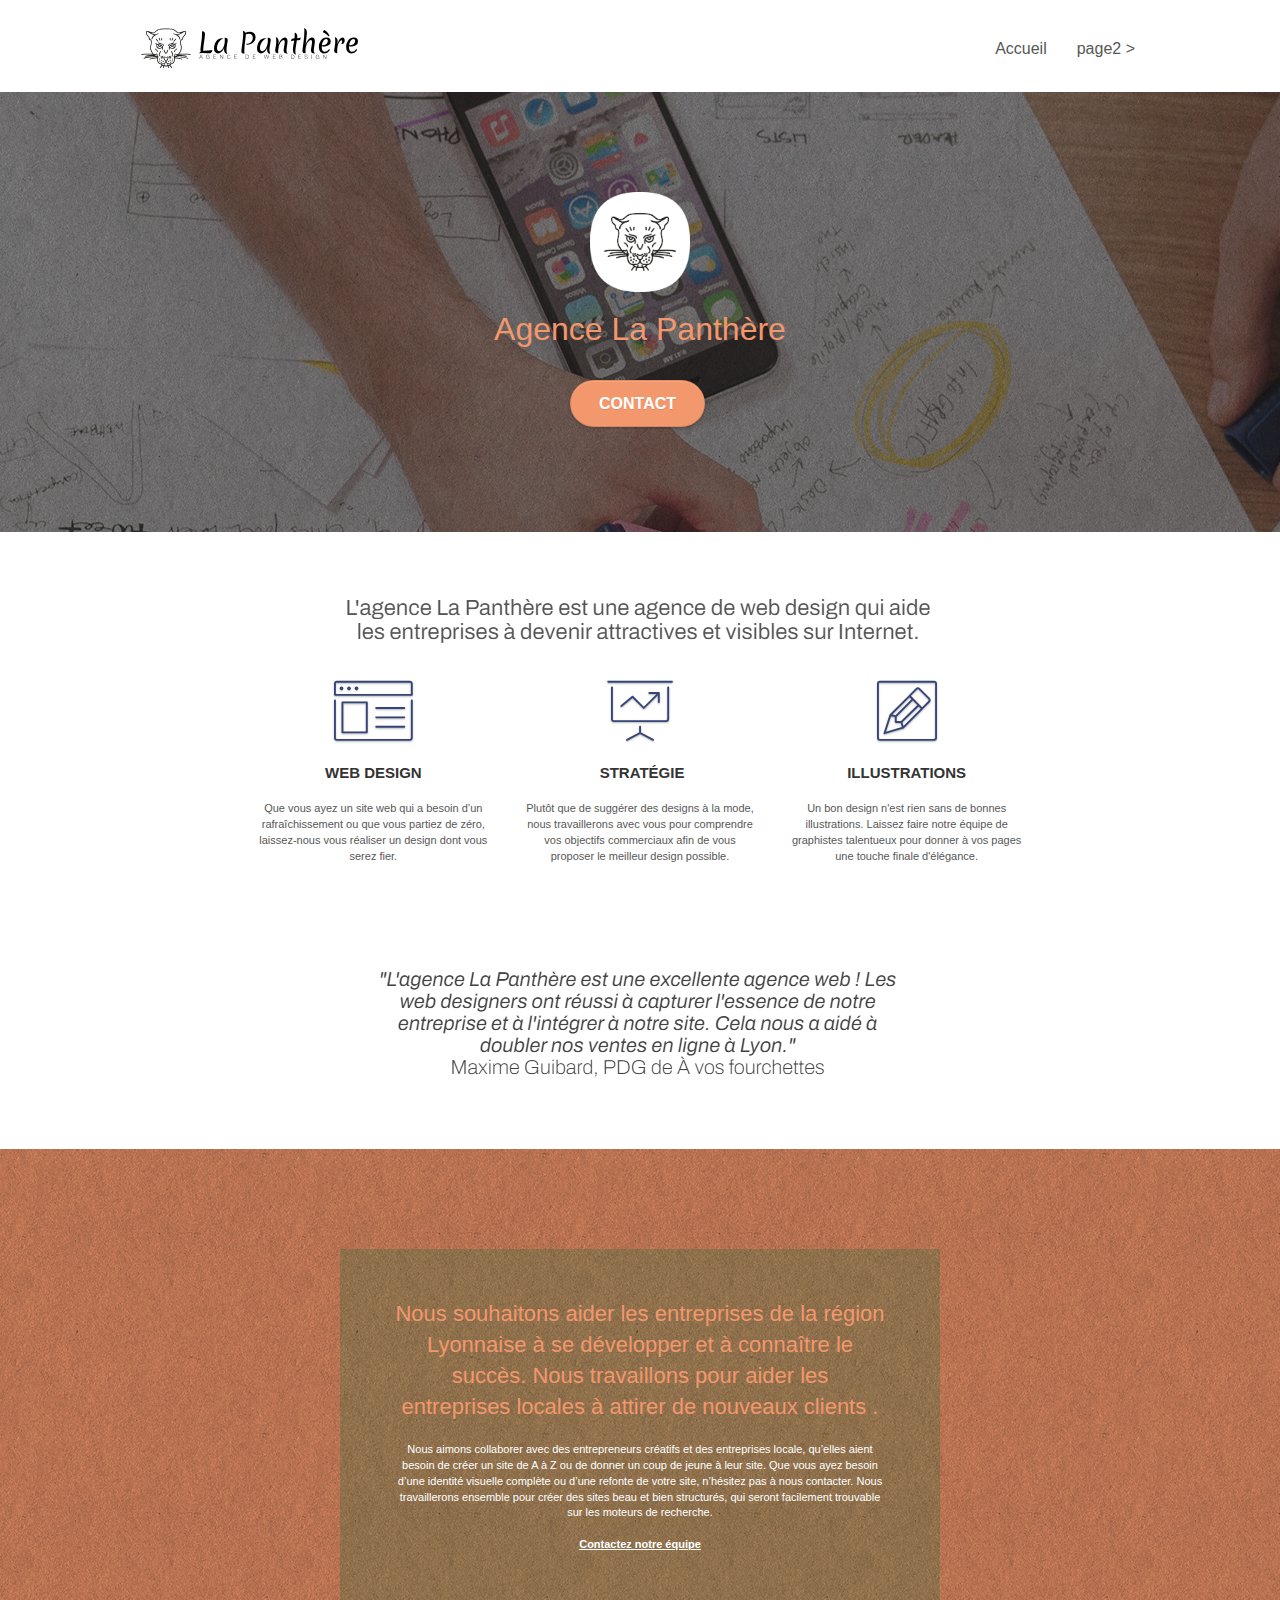
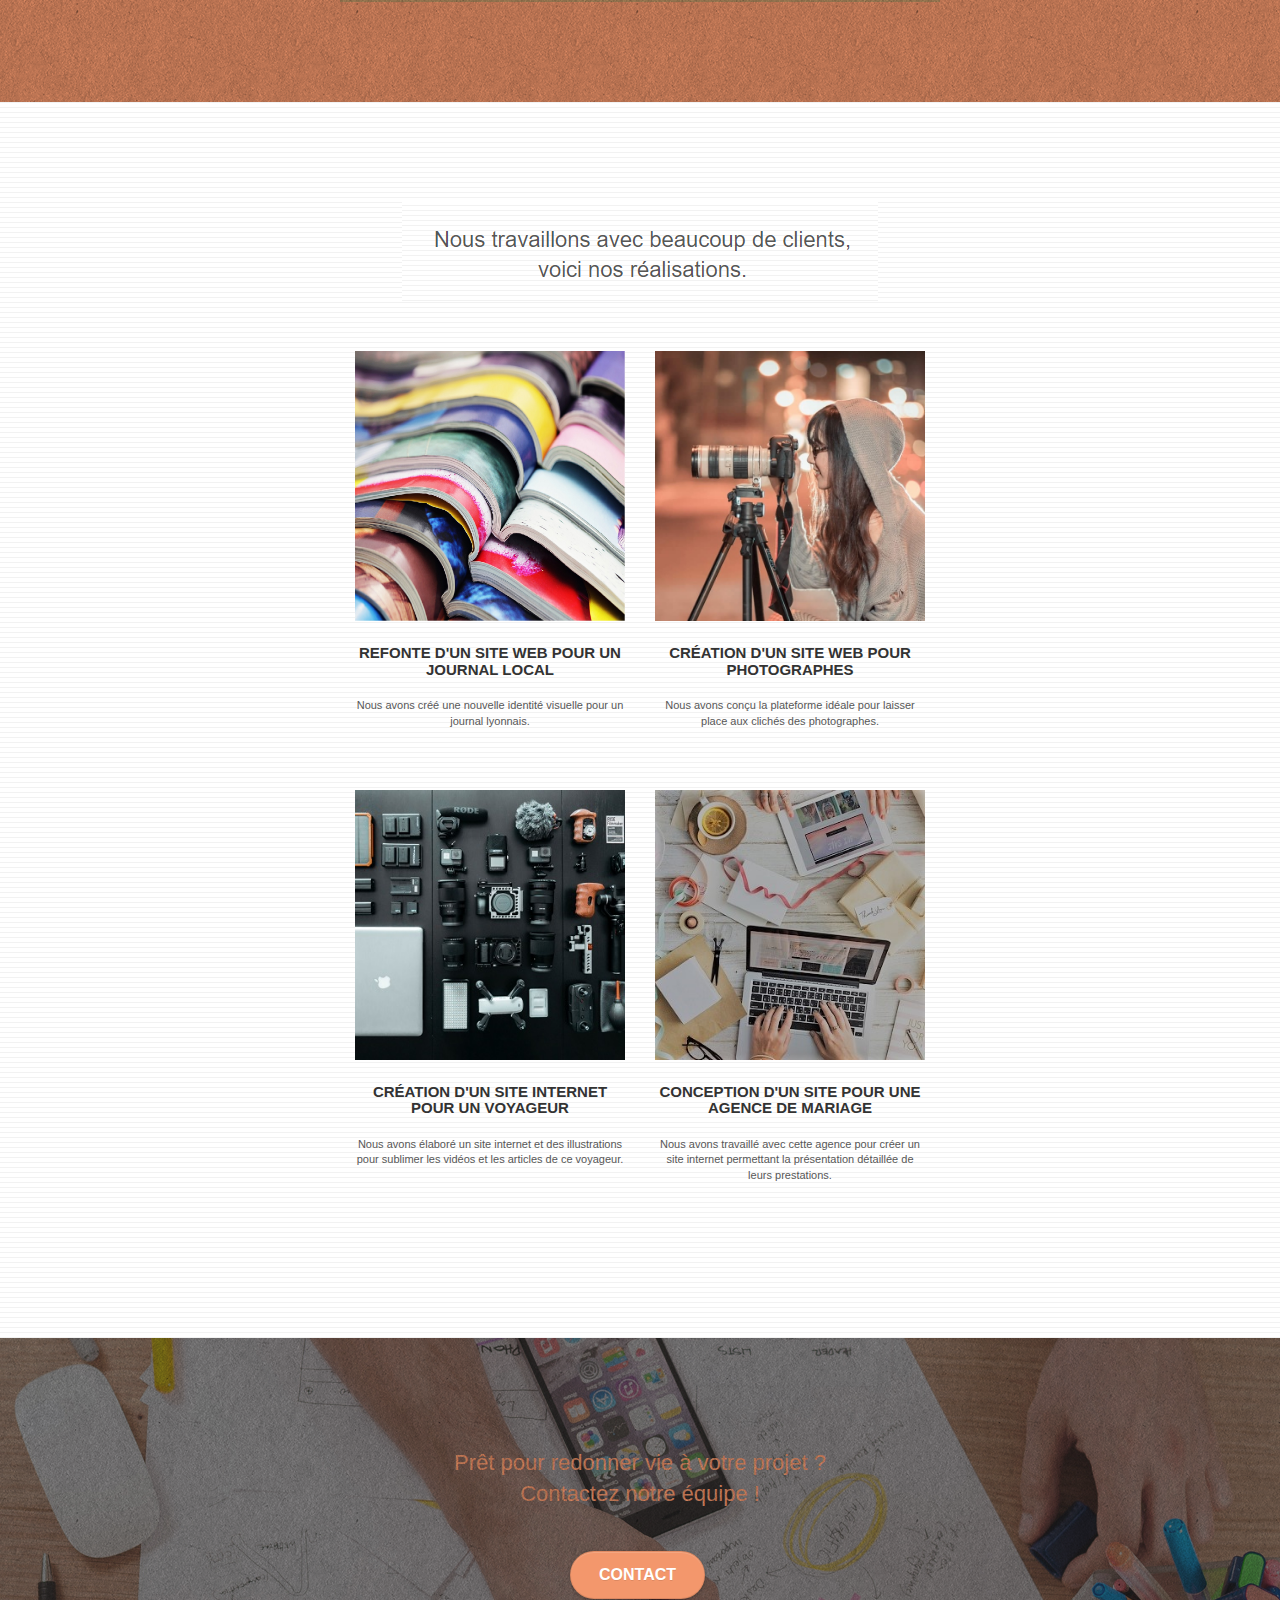
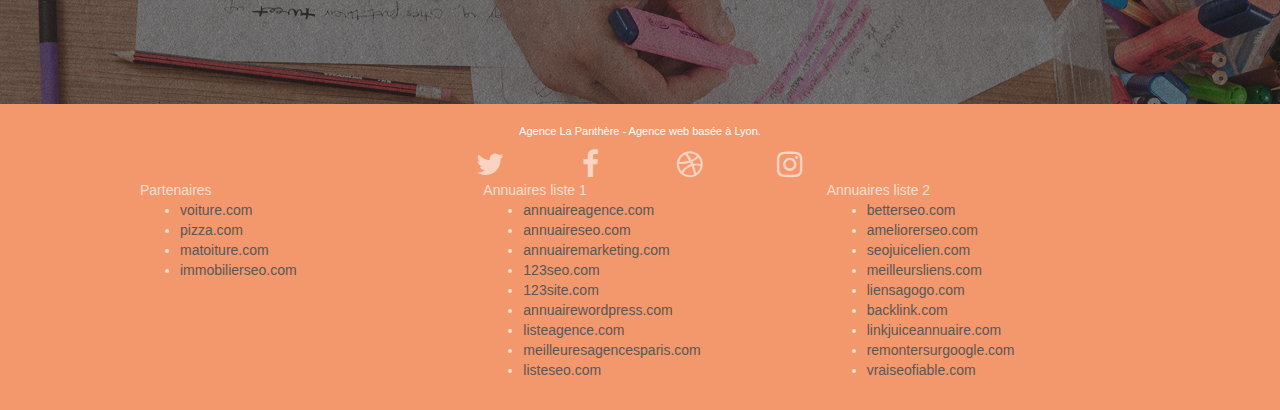
==== index.html @ 0bff40fa "Delete "keywords"" ====
<!DOCTYPE html>
<html lang="Default">
      <head>
            <meta charset="utf-8" />
            <meta name="description" content="" />
            <meta name="viewport" content="width=device-width, initial-scale=1.0, viewport-fit=cover" />
            <link rel="shortcut icon" type="image/png" href="favicon.jpg" />

            <link rel="stylesheet" type="text/css" href="./css/bootstrap.css" />
            <link rel="stylesheet" type="text/css" href="style.css" />
            <link rel="stylesheet" type="text/css" href="./css/font-awesome.css" />
            <link rel="stylesheet" type="text/css" href="./css/et-line.css" />

            <script src="./js/jquery-2.1.0.js"></script>
            <script src="./js/bootstrap.js"></script>
            <script src="./js/blocs.js"></script>
            <script src="./js/jquery.touchSwipe.js" defer></script>
            <script src="./js/gmaps.js"></script>

            <title>.</title>

            <!-- Analytics -->

            <!-- Analytics END -->
      </head>
      <body>
            <!-- Principal conteneur -->
            <div class="page-container">
                  <!-- bloc-0 -->
                  <div class="bloc bgc-white l-bloc" id="bloc-0">
                        <div class="container bloc-sm">
                              <nav class="navbar row">
                                    <div class="navbar-header">
                                          <a class="navbar-brand" href="index.html"
                                                ><img
                                                      src="img/agence-la-panthere-monochrome.svg"
                                                      alt="paris web design logo agence web meilleure agence"
                                                      height="40"
                                          /></a>
                                          <button
                                                id="nav-toggle"
                                                type="button"
                                                class="ui-navbar-toggle navbar-toggle"
                                                data-toggle="collapse"
                                                data-target=".navbar-1"
                                          >
                                                <span class="sr-only">Toggle navigation</span><span class="icon-bar"></span
                                                ><span class="icon-bar"></span><span class="icon-bar"></span>
                                          </button>
                                    </div>
                                    <div class="collapse navbar-collapse navbar-1 special-dropdown-nav">
                                          <ul class="site-navigation nav navbar-nav">
                                                <li>
                                                      <a href="index.html">Accueil</a>
                                                </li>
                                                <li></li>
                                                <li>
                                                      <a href="page2.html">page2 &gt;</a>
                                                </li>
                                          </ul>
                                    </div>
                              </nav>
                        </div>
                  </div>
                  <!-- bloc-0 END -->

                  <!-- bloc-1-presentation -->
                  <div class="bloc bgc-dark-slate-blue bg-banniere d-bloc bg-t-edge bloc-bg-texture texture-paper b-parallax" id="bloc-1-hero">
                        <div class="container bloc-lg">
                              <div class="row tight-width-whitespace">
                                    <div class="col-sm-12">
                                          <img
                                                src="img/logo.png"
                                                class="center-block image-resize-mode"
                                                width="100"
                                                alt="Agence La Panthère, agence web paris, création logo paris"
                                          />
                                          <h1 class="text-center hero-bloc-text tc-white">Agence La Panthère</h1>
                                          <div class="text-center">
                                                <a href="page2.html" class="btn btn-lg btn-clean btn-rd cta-hero btn-atomic-tangerine" id="cta-hero"
                                                      >Contact</a
                                                >
                                          </div>
                                    </div>
                              </div>
                        </div>
                  </div>
                  <!-- bloc-1-presentation END -->

                  <!-- bloc-2-services -->
                  <div class="bloc bgc-white l-bloc" id="bloc-2-services">
                        <div class="container bloc-md">
                              <div class="row">
                                    <div class="col-sm-12 text-center">
                                          <img alt="agence web, agence web paris, web design paris, stratégie web" src="img/title.png" />
                                    </div>
                              </div>
                              <div class="row voffset-lg med-width-whitespace">
                                    <div class="col-sm-4">
                                          <div class="text-center">
                                                <span class="et-icon-browser sm-shadow icon-dark-slate-blue icons icon-lg"></span>
                                          </div>
                                          <h3 class="mg-md text-center">Web design</h3>
                                          <p class="text-center">
                                                Que vous ayez un site web qui a besoin d&rsquo;un rafraîchissement ou que vous partiez de zéro,
                                                laissez-nous vous réaliser un design dont vous serez fier.
                                          </p>
                                    </div>
                                    <div class="col-sm-4">
                                          <div class="text-center">
                                                <span class="et-icon-presentation sm-shadow icon-dark-slate-blue icons icon-lg"></span>
                                          </div>
                                          <h3 class="mg-md text-center">&nbsp;Stratégie</h3>
                                          <p class="text-center">
                                                Plutôt que de suggérer des designs à la mode, nous travaillerons avec vous pour comprendre vos
                                                objectifs commerciaux afin de vous proposer le meilleur design possible.<br />
                                          </p>
                                    </div>
                                    <div class="col-sm-4">
                                          <div class="text-center">
                                                <span class="et-icon-edit sm-shadow icon-dark-slate-blue icons icon-lg"></span>
                                          </div>
                                          <h3 class="mg-md text-center">Illustrations</h3>
                                          <p class="text-center">
                                                Un bon design n'est rien sans de bonnes illustrations. Laissez faire notre équipe de graphistes
                                                talentueux pour donner à vos pages une touche finale d'élégance.
                                          </p>
                                    </div>
                              </div>
                              <div class="row voffset-lg voffset">
                                    <div class="col-xs-12 col-md-8 col-md-offset-2 text-center">
                                          <img alt="agence web, agence web paris, web design paris, stratégie web" src="img/citation.png" />
                                    </div>
                              </div>
                        </div>
                  </div>
                  <!-- bloc-2-services END -->

                  <!-- bloc-3-what-i-do -->
                  <div
                        class="bloc tc-white bgc-atomic-tangerine bg-presentation d-bloc bloc-bg-texture texture-paper b-parallax"
                        id="bloc-3-what-i-do"
                  >
                        <div class="container bloc-lg">
                              <div class="row tight-width-whitespace black-background">
                                    <div class="col-sm-12">
                                          <h2 class="mg-md text-center tc-white">
                                                Nous souhaitons aider les entreprises de la région Lyonnaise à se développer et à connaître le succès.
                                                Nous travaillons pour aider les entreprises locales à attirer de nouveaux clients .<br />
                                          </h2>
                                          <p class="text-center white">
                                                Nous aimons collaborer avec des entrepreneurs créatifs et des entreprises locale, qu’elles aient
                                                besoin de créer un site de A à Z ou de donner un coup de jeune à leur site. Que vous ayez besoin d’une
                                                identité visuelle complète ou d’une refonte de votre site, n’hésitez pas à nous contacter. Nous
                                                travaillerons ensemble pour créer des sites beau et bien structurés, qui seront facilement trouvable
                                                sur les moteurs de recherche. <br /><br /><a class="ltc-white bold-link" href="page2.html"
                                                      >Contactez notre équipe</a
                                                ><br />
                                          </p>
                                    </div>
                              </div>
                        </div>
                  </div>
                  <!-- bloc-3-what-i-do END -->

                  <!-- bloc-4-portfolio -->
                  <div class="bloc bgc-white bg-lines-h2-bg bg-repeat l-bloc" id="bloc-4-portfolio">
                        <div class="container bloc-lg">
                              <div class="row">
                                    <div class="col-sm-12 text-center">
                                          <img alt="agence web, agence web paris, web design paris, stratégie web" src="img/title2.png" />
                                    </div>
                              </div>
                              <div class="row tight-width-whitespace portfolio-row">
                                    <div class="col-sm-6">
                                          <a
                                                href="#"
                                                data-lightbox="img/1.jpg"
                                                data-gallery-id="gallery-1"
                                                data-caption="Refonte d'un site web pour un journal local"
                                                data-frame="snapshot-lb"
                                                ><img
                                                      src="img/1.jpg"
                                                      alt="paris web design logo agence web meilleure agence et refonte site web journal"
                                                      class="img-responsive portfolio-thumb"
                                          /></a>
                                          <h3 class="mg-md text-center">Refonte d'un site web pour un journal local</h3>
                                          <p class="text-center">Nous avons créé une nouvelle identité visuelle pour un journal lyonnais.</p>
                                    </div>
                                    <div class="col-sm-6">
                                          <a
                                                href="#"
                                                data-lightbox="img/2.jpg"
                                                data-gallery-id="gallery-1"
                                                data-caption="Création d'un site web pour photographes"
                                                data-frame="snapshot-lb"
                                                ><img
                                                      src="img/2.jpg"
                                                      class="img-responsive portfolio-thumb"
                                                      alt="paris web design logo agence web meilleure agence, Création d'un site web pour photographes"
                                          /></a>
                                          <h3 class="mg-md text-center">Création d'un site web pour photographes</h3>
                                          <p class="text-center">
                                                Nous avons conçu la plateforme idéale pour laisser place aux clichés des photographes.
                                          </p>
                                    </div>
                              </div>
                              <div class="row tight-width-whitespace portfolio-row">
                                    <div class="col-sm-6">
                                          <a
                                                href="#"
                                                data-lightbox="img/3.bmp"
                                                data-gallery-id="gallery-1"
                                                data-caption="Création d'un site internet pour un voyageur"
                                                data-frame="snapshot-lb"
                                                ><img
                                                      src="img/3.bmp"
                                                      class="img-responsive portfolio-thumb"
                                                      alt="paris web design logo agence web meilleure agence, Création d'un site web pour voyageur"
                                          /></a>
                                          <h3 class="mg-md text-center">Création d'un site internet pour un voyageur</h3>
                                          <p class="text-center">
                                                Nous avons élaboré un site internet et des illustrations pour sublimer les vidéos et les articles de
                                                ce voyageur.
                                          </p>
                                    </div>
                                    <div class="col-sm-6">
                                          <a
                                                href="#"
                                                data-lightbox="img/4.bmp"
                                                data-gallery-id="gallery-1"
                                                data-caption="Conception d'un site pour une agence de mariage"
                                                data-frame="snapshot-lb"
                                                ><img
                                                      src="img/4.bmp"
                                                      class="img-responsive portfolio-thumb"
                                                      alt="paris web design logo agence web meilleure agence, Création d'un site web pour agence de mariage"
                                          /></a>
                                          <h3 class="mg-md text-center">Conception d'un site pour une agence de mariage</h3>
                                          <p class="text-center">
                                                Nous avons travaillé avec cette agence pour créer un site internet permettant la présentation
                                                détaillée de leurs prestations.
                                          </p>
                                    </div>
                              </div>
                        </div>
                  </div>
                  <!-- bloc-4-portfolio END -->

                  <!-- bloc-5-cta -->
                  <div class="bloc bgc-dark-slate-blue bg-banniere d-bloc bloc-bg-texture texture-paper" id="bloc-5-cta">
                        <div class="container bloc-lg">
                              <div class="row">
                                    <h2 class="mg-md text-center tc-white">Prêt pour redonner vie à votre projet ?<br />Contactez notre équipe !</h2>
                                    <div class="col-sm-12 text-center">
                                          <a href="page2.html" class="btn btn-atomic-tangerine btn-clean btn-rd btn-lg cta-hero">Contact</a>
                                    </div>
                              </div>
                        </div>
                  </div>
                  <!-- bloc-5-cta END -->

                  <!-- Footer - bloc-8 -->
                  <div class="bloc bgc-atomic-tangerine d-bloc" id="bloc-8">
                        <div class="container bloc-sm">
                              <div class="row">
                                    <div class="col-sm-12">
                                          <p class="text-center white">Agence La Panthère - Agence web basée à Lyon.<br /></p>
                                          <div class="row row-no-gutters social">
                                                <div class="col-sm-3">
                                                      <div class="text-center">
                                                            <a class="social" href="index.html"><span class="fa fa-twitter icon-md"></span></a>
                                                      </div>
                                                </div>
                                                <div class="col-sm-3">
                                                      <div class="text-center">
                                                            <a class="social" href="index.html"><span class="fa fa-facebook icon-md"></span></a>
                                                      </div>
                                                </div>
                                                <div class="col-sm-3">
                                                      <div class="text-center">
                                                            <a class="social" href="index.html"><span class="fa fa-dribbble icon-md"></span></a>
                                                      </div>
                                                </div>
                                                <div class="col-sm-3">
                                                      <div class="text-center">
                                                            <a class="social" href="index.html"><span class="fa fa-instagram icon-md"></span></a>
                                                      </div>
                                                </div>
                                          </div>
                                          <div class="row">
                                                <div class="col-sm-4">
                                                      Partenaires
                                                      <ul>
                                                            <li><a href="voiture.com">voiture.com</a></li>
                                                            <li><a href="pizza.com">pizza.com</a></li>
                                                            <li><a href="matoiture.com">matoiture.com</a></li>
                                                            <li><a href="immobilierseo.com">immobilierseo.com</a></li>
                                                      </ul>
                                                </div>
                                                <div class="col-sm-4">
                                                      Annuaires liste 1
                                                      <ul>
                                                            <li><a href="annuaireagence.com">annuaireagence.com</a></li>
                                                            <li><a href="annuaireseo.com">annuaireseo.com</a></li>
                                                            <li><a href="annuairemarketing.com">annuairemarketing.com</a></li>
                                                            <li><a href="123seoture.com">123seo.com</a></li>
                                                            <li><a href="123site.com">123site.com</a></li>
                                                            <li><a href="annuairewordpress.com">annuairewordpress.com</a></li>
                                                            <li><a href="listeagence.com">listeagence.com</a></li>
                                                            <li><a href="meilleuresagencesparis.com">meilleuresagencesparis.com</a></li>
                                                            <li><a href="listeseo.com">listeseo.com</a></li>
                                                      </ul>
                                                </div>
                                                <div class="col-sm-4">
                                                      Annuaires liste 2
                                                      <ul>
                                                            <li><a href="betterseo.com">betterseo.com</a></li>
                                                            <li><a href="ameliorerseo.com">ameliorerseo.com</a></li>
                                                            <li><a href="seojuicelien.com">seojuicelien.com</a></li>
                                                            <li><a href="meilleursliens.com">meilleursliens.com</a></li>
                                                            <li><a href="liensagogo.com">liensagogo.com</a></li>
                                                            <li><a href="backlink.com">backlink.com</a></li>
                                                            <li><a href="linkjuiceannuaire.com">linkjuiceannuaire.com</a></li>
                                                            <li><a href="remontersurgoogle.com">remontersurgoogle.com</a></li>
                                                            <li><a href="vraiseofiable.com">vraiseofiable.com</a></li>
                                                      </ul>
                                                </div>
                                          </div>
                                    </div>
                              </div>
                        </div>
                  </div>
                  <!-- Footer - bloc-8 END -->
            </div>
            <!-- Principal conteneur END -->
      </body>
</html>
---- style.css ----
body {
    margin: 0;
    padding: 0;
    background: #FFF;
    overflow-x: hidden;
    -webkit-font-smoothing: antialiased;
    -moz-osx-font-smoothing: grayscale;
}

a,
button {
    transition: all .3s ease-in-out;
    outline: none!important;
}

a:hover {
    text-decoration: none;
    cursor: pointer;
}

#page-loading-blocs-notifaction {
    position: fixed;
    top: 0;
    bottom: 0;
    width: 100%;
    z-index: 100000;
    background: #FFFFFF url("img/pageload-spinner.gif") no-repeat center center;
}

.bloc {
    width: 100%;
    clear: both;
    background: 50% 50% no-repeat;
    padding: 0 50px;
    -webkit-background-size: cover;
    -moz-background-size: cover;
    -o-background-size: cover;
    background-size: cover;
    position: relative;
}

.bloc .container {
    padding-left: 0;
    padding-right: 0;
}

.bloc-lg {
    padding: 100px 50px;
}

.bloc-md {
    padding: 50px;
}

.bloc-sm {
    padding: 20px 50px;
}

.bg-center,
.bg-l-edge,
.bg-r-edge,
.bg-t-edge,
.bg-b-edge,
.bg-tl-edge,
.bg-bl-edge,
.bg-tr-edge,
.bg-br-edge,
.bg-repeat {
    -webkit-background-size: auto!important;
    -moz-background-size: auto!important;
    -o-background-size: auto!important;
    background-size: auto!important;
}

.bg-repeat {
    background: repeat;
}

.bg-t-edge {
    background: top no-repeat;
}

.bloc-bg-texture::before {
    content: "";
    background-size: 2px 2px;
    position: absolute;
    top: 0;
    bottom: 0;
    left: 0;
    right: 0;
}

.texture-paper::before {
    background: url("img/texture-paper.png");
    background-size: 280px 280px;
}

.b-parallax {
    background-attachment: fixed;
}

.d-bloc {
    color: rgba(255, 255, 255, .7);
}

.d-bloc button:hover {
    color: rgba(255, 255, 255, .9);
}

.d-bloc .icon-round,
.d-bloc .icon-square,
.d-bloc .icon-rounded,
.d-bloc .icon-semi-rounded-a,
.d-bloc .icon-semi-rounded-b {
    border-color: rgba(255, 255, 255, .9);
}

.d-bloc .divider-h span {
    border-color: rgba(255, 255, 255, .2);
}

.d-bloc .a-btn,
.d-bloc .navbar a,
.d-bloc .navbar-brand,
.d-bloc a .icon-sm,
.d-bloc a .icon-md,
.d-bloc a .icon-lg,
.d-bloc a .icon-xl,
.d-bloc h1 a,
.d-bloc h2 a,
.d-bloc h3 a,
.d-bloc h4 a,
.d-bloc h5 a,
.d-bloc h6 a,
.d-bloc p a {
    color: rgba(255, 255, 255, .6);
}

.d-bloc .a-btn:hover,
.d-bloc .navbar a:hover,
.d-bloc .navbar-brand:hover,
.d-bloc a:hover .icon-sm,
.d-bloc a:hover .icon-md,
.d-bloc a:hover .icon-lg,
.d-bloc a:hover .icon-xl,
.d-bloc h1 a:hover,
.d-bloc h2 a:hover,
.d-bloc h3 a:hover,
.d-bloc h4 a:hover,
.d-bloc h5 a:hover,
.d-bloc h6 a:hover,
.d-bloc p a:hover {
    color: rgba(255, 255, 255, 1);
}

.d-bloc .navbar-toggle .icon-bar {
    background: rgba(255, 255, 255, 1);
}

.d-bloc .btn-wire,
.d-bloc .btn-wire:hover {
    color: rgba(255, 255, 255, 1);
    border-color: rgba(255, 255, 255, 1);
}

.d-bloc .panel {
    color: rgba(0, 0, 0, .5);
}

.d-bloc .panel button:hover {
    color: rgba(0, 0, 0, .7);
}

.d-bloc .panel icon {
    border-color: rgba(0, 0, 0, .7);
}

.d-bloc .panel .divider-h span {
    border-color: rgba(0, 0, 0, .1);
}

.d-bloc .panel .a-btn {
    color: rgba(0, 0, 0, .6);
}

.d-bloc .panel .a-btn:hover {
    color: rgba(0, 0, 0, 1);
}

.d-bloc .panel .btn-wire,
.d-bloc .panel .btn-wire:hover {
    color: rgba(0, 0, 0, .7);
    border-color: rgba(0, 0, 0, .3);
}

.d-bloc .panel,
.l-bloc {
    color: rgba(0, 0, 0, .5);
}

.d-bloc .panel button:hover,
.l-bloc button:hover {
    color: rgba(0, 0, 0, .7);
}

.l-bloc .icon-round,
.l-bloc .icon-square,
.l-bloc .icon-rounded,
.l-bloc .icon-semi-rounded-a,
.l-bloc .icon-semi-rounded-b {
    border-color: rgba(0, 0, 0, .7);
}

.d-bloc .panel .divider-h span,
.l-bloc .divider-h span {
    border-color: rgba(0, 0, 0, .1);
}

.d-bloc .panel .a-btn,
.l-bloc .a-btn,
.l-bloc .navbar a,
.l-bloc .navbar-brand,
.l-bloc a .icon-sm,
.l-bloc a .icon-md,
.l-bloc a .icon-lg,
.l-bloc a .icon-xl,
.l-bloc h1 a,
.l-bloc h2 a,
.l-bloc h3 a,
.l-bloc h4 a,
.l-bloc h5 a,
.l-bloc h6 a,
.l-bloc p a {
    color: rgba(0, 0, 0, .6);
}

.d-bloc .panel .a-btn:hover,
.l-bloc .a-btn:hover,
.l-bloc .navbar a:hover,
.l-bloc .navbar-brand:hover,
.l-bloc a:hover .icon-sm,
.l-bloc a:hover .icon-md,
.l-bloc a:hover .icon-lg,
.l-bloc a:hover .icon-xl,
.l-bloc h1 a:hover,
.l-bloc h2 a:hover,
.l-bloc h3 a:hover,
.l-bloc h4 a:hover,
.l-bloc h5 a:hover,
.l-bloc h6 a:hover,
.l-bloc p a:hover {
    color: rgba(0, 0, 0, 1);
}

.l-bloc .navbar-toggle .icon-bar {
    color: rgba(0, 0, 0, .6);
}

.d-bloc .panel .btn-wire,
.d-bloc .panel .btn-wire:hover,
.l-bloc .btn-wire,
.l-bloc .btn-wire:hover {
    color: rgba(0, 0, 0, .7);
    border-color: rgba(0, 0, 0, .3);
}

.voffset {
    margin-top: 30px;
}

.voffset-lg {
    margin-top: 80px;
}

.row-no-gutters {
    margin-right: 0;
    margin-left: 0;
}

.row.row-no-gutters > [class^="col-"],
.row.row-no-gutters > [class*=" col-"] {
    padding-right: 0;
    padding-left: 0;
}

#bloc-1-hero h1 {
    font-size: 32px;
}

.navbar {
    margin-bottom: 0;
    z-index: 1;
}

.navbar-brand {
    height: auto;
    padding: 3px 15px;
    font-size: 25px;
    font-weight: normal;
    font-weight: 600;
    line-height: 44px;
}

.navbar-brand img {
    max-height: 200px;
    margin: 0 5px 0 0;
    display: inline;
}

.navbar-brand img[src$=svg] {
    min-width: 100px;
}

.nav-center .navbar-brand img {
    margin: 0;
}

.navbar .nav {
    padding-top: 2px;
    margin-right: -16px;
    float: right;
    z-index: 1;
}

.nav > li {
    float: left;
    margin-top: 4px;
    font-size: 16px;
}

.navbar-nav .open .dropdown-menu > li > a {
    text-align: inherit;
}

.nav > li a:hover,
.nav > li a:focus {
    background: transparent;
}

.navbar-toggle {
    margin: 10px 10px 0 0;
    border: 0px;
}

.navbar-toggle:hover {
    background: transparent!important;
}

.navbar-toggle .icon-bar {
    background-color: rgba(0, 0, 0, .5);
    width: 26px;
}

.nav-invert .navbar .nav {
    float: left;
}

.nav-invert .navbar-header,
.nav-invert .navbar-brand {
    float: right;
    position: relative;
    z-index: 2;
}

@media (min-width: 768px) {
    .site-navigation {
        position: absolute;
        top: 50%;
        right: 20px;
        transform: translate(0, -50%);
        -webkit-transform: translateY(-50%);
    }
    .nav > li .dropdown-menu a,
    .nav > li .dropdown-menu a:hover {
        color: #484848;
    }
    .nav-invert .site-navigation {
        left: 0;
        right: 0;
    }
    .nav-center {
        text-align: center;
    }
    .nav-center .navbar-header {
        width: 100%;
    }
    .nav-center .navbar-header,
    .nav-center .navbar-brand,
    .nav-center .nav > li {
        float: none;
        display: inline-block;
    }
    .nav-center .site-navigation {
        position: relative;
        width: 100%;
        right: 0;
        margin-right: 0px;
        margin-top: 20px;
    }
    .nav-center.mini-nav .navbar-toggle {
        float: none;
        margin: 10px auto 0;
    }
}

.nav > li > .dropdown a {
    background: none!important;
    display: block;
    padding: 14px 15px;
}

nav .caret {
    margin: 0 5px;
}

.dropdown-menu .dropdown-menu {
    top: -8px;
    left: 100%;
}

.dropdown-menu .dropmenu-flow-right {
    top: 100%;
    left: 0;
    margin-left: -1px;
    border-top-left-radius: 0;
    border-top-right-radius: 0;
}

.dropdown-menu .dropdown span {
    border: 4px solid black;
    border-top-color: transparent;
    border-right-color: transparent;
    border-bottom-color: transparent;
    margin: 6px -5px 0 0!important;
    float: right;
}

.mg-md {
    margin-top: 10px;
    margin-bottom: 20px;
}

.mg-lg {
    margin-top: 10px;
    margin-bottom: 40px;
}

.btn {
    margin: 0 5px 5px 0;
}

.btn.pull-right {
    margin: 0 0 5px 5px;
}

.btn-d,
.btn-d:hover,
.btn-d:focus {
    color: #FFF;
    background: rgba(0, 0, 0, .3);
}

button {
    outline: none!important;
}

.btn-rd {
    border-radius: 40px;
}

.btn-clean {
    border: 1px solid rgba(0, 0, 0, .08);
    border-bottom-color: rgba(0, 0, 0, .1);
    text-shadow: 0 1px 0 rgba(0, 0, 1, .1);
    box-shadow: 0 1px 3px rgba(0, 0, 1, .25), inset 0 1px 0 0 rgba(255, 255, 255, .15);
}

.icon-md {
    font-size: 30px!important;
}

.icon-lg {
    font-size: 60px!important;
}

.sm-shadow {
    text-shadow: 0 1px 2px rgba(0, 0, 0, .3);
}

.panel-sq,
.panel-sq .panel-heading,
.panel-sq .panel-footer {
    border-radius: 0;
}

.panel-rd {
    border-radius: 30px;
}

.panel-rd .panel-heading {
    border-radius: 29px 29px 0 0;
}

.panel-rd .panel-footer {
    border-radius: 0 0 29px 29px;
}

.form-control {
    border-color: rgba(0, 0, 0, .1);
    box-shadow: none;
}

.scrollToTop {
    width: 40px;
    height: 40px;
    position: fixed;
    bottom: 20px;
    right: 20px;
    opacity: 0;
    z-index: 500;
    transition: all .3s ease-in-out;
}

.scrollToTop span {
    margin-top: 6px;
}

.showScrollTop {
    font-size: 14px;
    opacity: 1;
}

a[data-lightbox] {
    position: relative;
    display: block;
    text-align: center;
}

a[data-lightbox]:hover::before {
    content: "+";
    font-family: "HelveticaNeue-Light", "Helvetica Neue Light", "Helvetica Neue", Helvetica, Arial;
    font-size: 32px;
    width: 50px;
    height: 50px;
    margin-left: -25px;
    border-radius: 50%;
    background: rgba(0, 0, 0, .6);
    color: #FFF;
    font-weight: 100;
    z-index: 1;
    position: absolute;
    top: 50%;
    transform: translateY(-50%);
    -webkit-transform: translateY(-50%);
}

a[data-lightbox]:hover img {
    opacity: 0.6;
    -webkit-animation-fill-mode: none;
    animation-fill-mode: none;
}

#lightbox-modal {
    display: flex;
    align-items: center;
}

#lightbox-modal .modal-dialog {
    width: 90%;
    max-width: 900px;
    margin: 0 auto 0;
}

#lightbox-modal .modal-dialog img {
    max-height: 90vh;
    margin: 0 auto;
}

.lightbox-caption {
    padding: 20px;
    color: #FFF;
    background: rgba(0, 0, 0, .5);
    position: absolute;
    left: 15px;
    right: 15px;
    bottom: 5px;
}

.close-lightbox {
    color: #FFF;
    font-size: 30px;
    position: absolute;
    top: 20px;
    right: 20px;
    z-index: 20;
    background: rgba(0, 0, 0, .5);
    border: none;
    line-height: 30px;
    padding: 0 9px 5px;
    opacity: 0.3;
}

.close-lightbox:hover,
.next-lightbox:hover,
.prev-lightbox:hover {
    opacity: 1.0;
    color: #FFF;
}

.next-lightbox,
.prev-lightbox {
    font-size: 20px;
    color: rgba(255, 255, 255, .9);
    background: rgba(0, 0, 0, .5);
    transition: all .2s ease-in-out;
    position: absolute;
    top: 45%;
    z-index: 1;
    opacity: 0.4;
}

.next-lightbox {
    padding: 6px 8px 1px 13px;
    right: 25px;
}

.prev-lightbox {
    padding: 6px 13px 1px 10px;
    left: 25px;
}

.snapshot-lb .modal-body {
    padding-bottom: 45px;
}

.snapshot-lb .lightbox-caption {
    padding: 0;
    color: rgba(0, 0, 0, .5);
    background: none;
}

h1,
h2,
h3,
h4,
h5,
h6,
p,
label,
.btn,
a {
    font-family: "helvetica";
    font-weight: 400;
    color: #575757!important;
}

.container {
    max-width: 1000px;
}

.hero-bloc-text {
    font-size: 38px;
}

.hero-bloc-text-sub {
    font-size: 36px;
}

.statement-bloc-text {
    line-height: 26px;
    font-style: italic;
    font-size: 20px;
    text-align: center;
    font-weight: lighter;
    max-width: 520px;
    margin: auto auto auto auto;
}

p {
    font-size: 11px;
}

.tight-width-whitespace {
    max-width: 600px;
    margin: auto auto auto auto;
}

.h1 {
    font-size: 20px;
    font-family: "Open Sans";
}

.cta-hero {
    margin-top: 22px;
    color: #FFFFFF!important;
    text-transform: uppercase;
    padding: 12px 28px 12px 28px;
    font-size: 16px;
    font-weight: 700;
}

.social {
    max-width: 400px;
    margin: auto auto auto auto;
}

h2 {
    font-size: 22px;
    line-height: 1.4em;
}

h3 {
    font-size: 15px;
    text-transform: uppercase;
    font-weight: 700;
    color: #333333!important;
}

.med-width-whitespace {
    max-width: 800px;
    margin: auto auto auto auto;
    box-shadow: 0px 0px 0px #000000;
}

h1 {
    color: #333333!important;
}

h4 {
    color: #333333!important;
}

.icons {
    margin-bottom: 14px;
    margin-top: 24px;
}

.white {
    color: #FFFFFF!important;
}

.portfolio-thumb {
    margin-bottom: 24px;
}

.portfolio-row {
    margin-bottom: 44px;
    margin-top: 50px;
}

.avatar {
    box-shadow: 0px 4px 9px rgba(0, 0, 0, 0.3);
}

.black-background {
    background-color: rgba(165, 147, 99, 0.7);
    padding: 40px 40px 40px 40px;
}

.bold-link {
    font-weight: 900;
    text-decoration: underline!important;
}

.bgc-white {
    background-color: #FFFFFF;
}

.bgc-dark-slate-blue {
    background-color: #364577;
}

.bgc-atomic-tangerine {
    background-color: #F3976C;
}

.tc-white {
    color: #F3976C!important;
}

.btn-atomic-tangerine {
    background: #F3976C;
    color: #FFFFFF!important;
}

.btn-atomic-tangerine:hover {
    background: #c27956!important;
    color: #FFFFFF!important;
}

.ltc-white {
    color: #FFFFFF!important;
}

.ltc-white:hover {
    color: #cccccc!important;
}

.ltc-atomic-tangerine {
    color: #F3976C!important;
}

.ltc-atomic-tangerine:hover {
    color: #c27956!important;
}

.icon-dark-slate-blue {
    color: #364577!important;
    border-color: #364577!important;
}

.bg-dots-bg {
    background-image: url("img/dots-bg.png");
}

.bg-lines-h2-bg {
    background-image: url("img/lines-h2-bg.png");
}

.bg-banniere {
    background-image: url("img/agence-la-panthere.jpg");
}

.bg-presentation {
    background-image: url("img/image-de-presentation.bmp");
}

@media (max-width: 1024px) {
    .bloc {
        padding-left: 20px;
        padding-right: 20px;
    }
    .bloc.full-width-bloc,
    .bloc-tile-2.full-width-bloc .container,
    .bloc-tile-3.full-width-bloc .container,
    .bloc-tile-4.full-width-bloc .container {
        padding-left: 0;
        padding-right: 0;
    }
}

@media (max-width: 992px) and (min-width: 768px) {
    .navbar .nav {
        max-width: 80%
    }
    .nav-center.navbar .nav {
        max-width: 100%
    }
}

@media only screen and (min-device-width: 768px) and (max-device-width: 1024px) and (orientation: landscape) {
    .b-parallax {
        background-attachment: scroll;
    }
}

@media only screen and (min-device-width: 1024px) and (max-device-width: 1366px) and (-webkit-min-device-pixel-ratio: 1.5) {
    .b-parallax {
        background-attachment: scroll;
    }
}

@media (max-width: 991px) {
    .container {
        width: 100%;
    }
    .b-parallax {
        background-attachment: scroll;
    }
    .page-container,
    #hero-bloc {
        overflow-x: hidden;
        position: relative;
    }
    .bloc {
        padding-left: constant(safe-area-inset-left);
        padding-right: constant(safe-area-inset-right);
    }
    .bloc-group,
    .bloc-group .bloc {
        display: block;
        width: 100%;
    }
    .bloc-fill-screen .fill-bloc-top-edge,
    .bloc-fill-screen .fill-bloc-bottom-edge {
        padding: 0 20px;
        padding-left: constant(safe-area-inset-left);
        padding-right: constant(safe-area-inset-right);
    }
}

@media (max-width: 767px) {
    .page-container {
        overflow-x: hidden;
        position: relative;
    }
    h1,
    h2,
    h3,
    h4,
    h5,
    h6,
    p,
    #disqus_thread {
        padding-left: 10px!important;
        padding-right: 10px!important;
    }
    .b-parallax {
        background-attachment: scroll;
    }
    .navbar .nav {
        padding-top: 0;
        border-top: 1px solid rgba(0, 0, 0, .2);
        float: none!important;
    }
    .navbar.row {
        margin-left: 0;
        margin-right: 0;
    }
    .site-navigation {
        position: inherit;
        transform: none;
        -webkit-transform: none;
        -ms-transform: none;
    }
    .nav > li {
        margin-top: 0;
        border-bottom: 1px solid rgba(0, 0, 0, .1);
        background: rgba(0, 0, 0, .05);
        text-align: left;
        padding-left: 15px;
        width: 100%;
    }
    .nav > li:hover {
        background: rgba(0, 0, 0, .08);
    }
    .dropdown .dropdown a .caret {
        float: none;
        margin: 5px 0 0 10px!important;
        border: 4px solid black;
        border-bottom-color: transparent;
        border-right-color: transparent;
        border-left-color: transparent;
    }
    #hero-bloc .navbar .nav {
        background: rgba(0, 0, 0, .8);
    }
    #hero-bloc .navbar .nav a {
        color: rgba(255, 255, 255, .6);
    }
    .hero {
        padding: 50px 0;
    }
    .hero-nav {
        left: -1px;
        right: -1px;
    }
    .navbar-collapse {
        padding: 0;
        overflow-x: hidden;
        -webkit-box-shadow: none;
        box-shadow: none;
    }
    .navbar-brand img {
        max-height: 40px;
        width: auto;
    }
    .nav-invert .navbar-header {
        float: none;
        width: 100%;
    }
    .nav-invert .navbar-toggle {
        float: left;
        margin-left: 10px;
    }
    .bloc {
        padding-left: 0;
        padding-right: 0;
    }
    .bloc-xxl,
    .bloc-xl,
    .bloc-lg {
        padding: 40px 0;
    }
    .bloc-sm,
    .bloc-md {
        padding-left: 0;
        padding-right: 0;
    }
    .bloc-tile-2 .container,
    .bloc-tile-3 .container,
    .bloc-tile-4 .container,
    .bloc-fill-screen .fill-bloc-top-edge,
    .bloc-fill-screen .fill-bloc-bottom-edge {
        padding-left: 0;
        padding-right: 0;
    }
    .a-block {
        padding: 0 10px;
    }
    .btn-dwn {
        display: none;
    }
    .voffset {
        margin-top: 5px;
    }
    .voffset-md {
        margin-top: 20px;
    }
    .voffset-lg {
        margin-top: 30px;
    }
    form {
        padding: 5px;
    }
    .close-lightbox {
        display: inline-block;
    }
    .blocsapp-device-iphone5 {
        background-size: 216px 425px;
        padding-top: 60px;
        width: 216px;
        height: 425px;
    }
    .blocsapp-device-iphone5 img {
        width: 180px;
        height: 320px;
    }
}

@media (max-width: 400px) {
    .bloc {
        padding-left: 0;
        padding-right: 0;
    }
}

@media (max-width: 767px) {
    .bloc-mob-center-text {
        text-align: center;
    }
}
---- css/et-line.css ----
@font-face {
    font-family: et-line;
    src: url(../fonts/et-line.eot);
    src: url(../fonts/et-line.eot?#iefix) format('embedded-opentype'), url(../fonts/et-line.woff) format('woff'), url(../fonts/et-line.ttf) format('truetype'), url(../fonts/et-line.svg#et-line) format('svg');
    font-weight: 400;
    font-style: normal
}

.et-icon-adjustments,
.et-icon-alarmclock,
.et-icon-anchor,
.et-icon-aperture,
.et-icon-attachment,
.et-icon-bargraph,
.et-icon-basket,
.et-icon-beaker,
.et-icon-bike,
.et-icon-book-open,
.et-icon-briefcase,
.et-icon-browser,
.et-icon-calendar,
.et-icon-camera,
.et-icon-caution,
.et-icon-chat,
.et-icon-circle-compass,
.et-icon-clipboard,
.et-icon-clock,
.et-icon-cloud,
.et-icon-compass,
.et-icon-desktop,
.et-icon-dial,
.et-icon-document,
.et-icon-documents,
.et-icon-download,
.et-icon-dribbble,
.et-icon-edit,
.et-icon-envelope,
.et-icon-expand,
.et-icon-facebook,
.et-icon-flag,
.et-icon-focus,
.et-icon-gears,
.et-icon-genius,
.et-icon-gift,
.et-icon-global,
.et-icon-globe,
.et-icon-googleplus,
.et-icon-grid,
.et-icon-happy,
.et-icon-hazardous,
.et-icon-heart,
.et-icon-hotairballoon,
.et-icon-hourglass,
.et-icon-key,
.et-icon-laptop,
.et-icon-layers,
.et-icon-lifesaver,
.et-icon-lightbulb,
.et-icon-linegraph,
.et-icon-linkedin,
.et-icon-lock,
.et-icon-magnifying-glass,
.et-icon-map,
.et-icon-map-pin,
.et-icon-megaphone,
.et-icon-mic,
.et-icon-mobile,
.et-icon-newspaper,
.et-icon-notebook,
.et-icon-paintbrush,
.et-icon-paperclip,
.et-icon-pencil,
.et-icon-phone,
.et-icon-picture,
.et-icon-pictures,
.et-icon-piechart,
.et-icon-presentation,
.et-icon-pricetags,
.et-icon-printer,
.et-icon-profile-female,
.et-icon-profile-male,
.et-icon-puzzle,
.et-icon-quote,
.et-icon-recycle,
.et-icon-refresh,
.et-icon-ribbon,
.et-icon-rss,
.et-icon-sad,
.et-icon-scissors,
.et-icon-scope,
.et-icon-search,
.et-icon-shield,
.et-icon-speedometer,
.et-icon-strategy,
.et-icon-streetsign,
.et-icon-tablet,
.et-icon-target,
.et-icon-telescope,
.et-icon-toolbox,
.et-icon-tools,
.et-icon-tools-2,
.et-icon-trophy,
.et-icon-tumblr,
.et-icon-twitter,
.et-icon-upload,
.et-icon-video,
.et-icon-wallet,
.et-icon-wine {
    font-family: et-line;
    speak: none;
    font-style: normal;
    font-weight: 400;
    font-variant: normal;
    text-transform: none;
    line-height: 1;
    -webkit-font-smoothing: antialiased;
    -moz-osx-font-smoothing: grayscale;
    display: inline-block
}

.et-icon-mobile:before {
    content: "\e000"
}

.et-icon-laptop:before {
    content: "\e001"
}

.et-icon-desktop:before {
    content: "\e002"
}

.et-icon-tablet:before {
    content: "\e003"
}

.et-icon-phone:before {
    content: "\e004"
}

.et-icon-document:before {
    content: "\e005"
}

.et-icon-documents:before {
    content: "\e006"
}

.et-icon-search:before {
    content: "\e007"
}

.et-icon-clipboard:before {
    content: "\e008"
}

.et-icon-newspaper:before {
    content: "\e009"
}

.et-icon-notebook:before {
    content: "\e00a"
}

.et-icon-book-open:before {
    content: "\e00b"
}

.et-icon-browser:before {
    content: "\e00c"
}

.et-icon-calendar:before {
    content: "\e00d"
}

.et-icon-presentation:before {
    content: "\e00e"
}

.et-icon-picture:before {
    content: "\e00f"
}

.et-icon-pictures:before {
    content: "\e010"
}

.et-icon-video:before {
    content: "\e011"
}

.et-icon-camera:before {
    content: "\e012"
}

.et-icon-printer:before {
    content: "\e013"
}

.et-icon-toolbox:before {
    content: "\e014"
}

.et-icon-briefcase:before {
    content: "\e015"
}

.et-icon-wallet:before {
    content: "\e016"
}

.et-icon-gift:before {
    content: "\e017"
}

.et-icon-bargraph:before {
    content: "\e018"
}

.et-icon-grid:before {
    content: "\e019"
}

.et-icon-expand:before {
    content: "\e01a"
}

.et-icon-focus:before {
    content: "\e01b"
}

.et-icon-edit:before {
    content: "\e01c"
}

.et-icon-adjustments:before {
    content: "\e01d"
}

.et-icon-ribbon:before {
    content: "\e01e"
}

.et-icon-hourglass:before {
    content: "\e01f"
}

.et-icon-lock:before {
    content: "\e020"
}

.et-icon-megaphone:before {
    content: "\e021"
}

.et-icon-shield:before {
    content: "\e022"
}

.et-icon-trophy:before {
    content: "\e023"
}

.et-icon-flag:before {
    content: "\e024"
}

.et-icon-map:before {
    content: "\e025"
}

.et-icon-puzzle:before {
    content: "\e026"
}

.et-icon-basket:before {
    content: "\e027"
}

.et-icon-envelope:before {
    content: "\e028"
}

.et-icon-streetsign:before {
    content: "\e029"
}

.et-icon-telescope:before {
    content: "\e02a"
}

.et-icon-gears:before {
    content: "\e02b"
}

.et-icon-key:before {
    content: "\e02c"
}

.et-icon-paperclip:before {
    content: "\e02d"
}

.et-icon-attachment:before {
    content: "\e02e"
}

.et-icon-pricetags:before {
    content: "\e02f"
}

.et-icon-lightbulb:before {
    content: "\e030"
}

.et-icon-layers:before {
    content: "\e031"
}

.et-icon-pencil:before {
    content: "\e032"
}

.et-icon-tools:before {
    content: "\e033"
}

.et-icon-tools-2:before {
    content: "\e034"
}

.et-icon-scissors:before {
    content: "\e035"
}

.et-icon-paintbrush:before {
    content: "\e036"
}

.et-icon-magnifying-glass:before {
    content: "\e037"
}

.et-icon-circle-compass:before {
    content: "\e038"
}

.et-icon-linegraph:before {
    content: "\e039"
}

.et-icon-mic:before {
    content: "\e03a"
}

.et-icon-strategy:before {
    content: "\e03b"
}

.et-icon-beaker:before {
    content: "\e03c"
}

.et-icon-caution:before {
    content: "\e03d"
}

.et-icon-recycle:before {
    content: "\e03e"
}

.et-icon-anchor:before {
    content: "\e03f"
}

.et-icon-profile-male:before {
    content: "\e040"
}

.et-icon-profile-female:before {
    content: "\e041"
}

.et-icon-bike:before {
    content: "\e042"
}

.et-icon-wine:before {
    content: "\e043"
}

.et-icon-hotairballoon:before {
    content: "\e044"
}

.et-icon-globe:before {
    content: "\e045"
}

.et-icon-genius:before {
    content: "\e046"
}

.et-icon-map-pin:before {
    content: "\e047"
}

.et-icon-dial:before {
    content: "\e048"
}

.et-icon-chat:before {
    content: "\e049"
}

.et-icon-heart:before {
    content: "\e04a"
}

.et-icon-cloud:before {
    content: "\e04b"
}

.et-icon-upload:before {
    content: "\e04c"
}

.et-icon-download:before {
    content: "\e04d"
}

.et-icon-target:before {
    content: "\e04e"
}

.et-icon-hazardous:before {
    content: "\e04f"
}

.et-icon-piechart:before {
    content: "\e050"
}

.et-icon-speedometer:before {
    content: "\e051"
}

.et-icon-global:before {
    content: "\e052"
}

.et-icon-compass:before {
    content: "\e053"
}

.et-icon-lifesaver:before {
    content: "\e054"
}

.et-icon-clock:before {
    content: "\e055"
}

.et-icon-aperture:before {
    content: "\e056"
}

.et-icon-quote:before {
    content: "\e057"
}

.et-icon-scope:before {
    content: "\e058"
}

.et-icon-alarmclock:before {
    content: "\e059"
}

.et-icon-refresh:before {
    content: "\e05a"
}

.et-icon-happy:before {
    content: "\e05b"
}

.et-icon-sad:before {
    content: "\e05c"
}

.et-icon-facebook:before {
    content: "\e05d"
}

.et-icon-twitter:before {
    content: "\e05e"
}

.et-icon-googleplus:before {
    content: "\e05f"
}

.et-icon-rss:before {
    content: "\e060"
}

.et-icon-tumblr:before {
    content: "\e061"
}

.et-icon-linkedin:before {
    content: "\e062"
}

.et-icon-dribbble:before {
    content: "\e063"
}
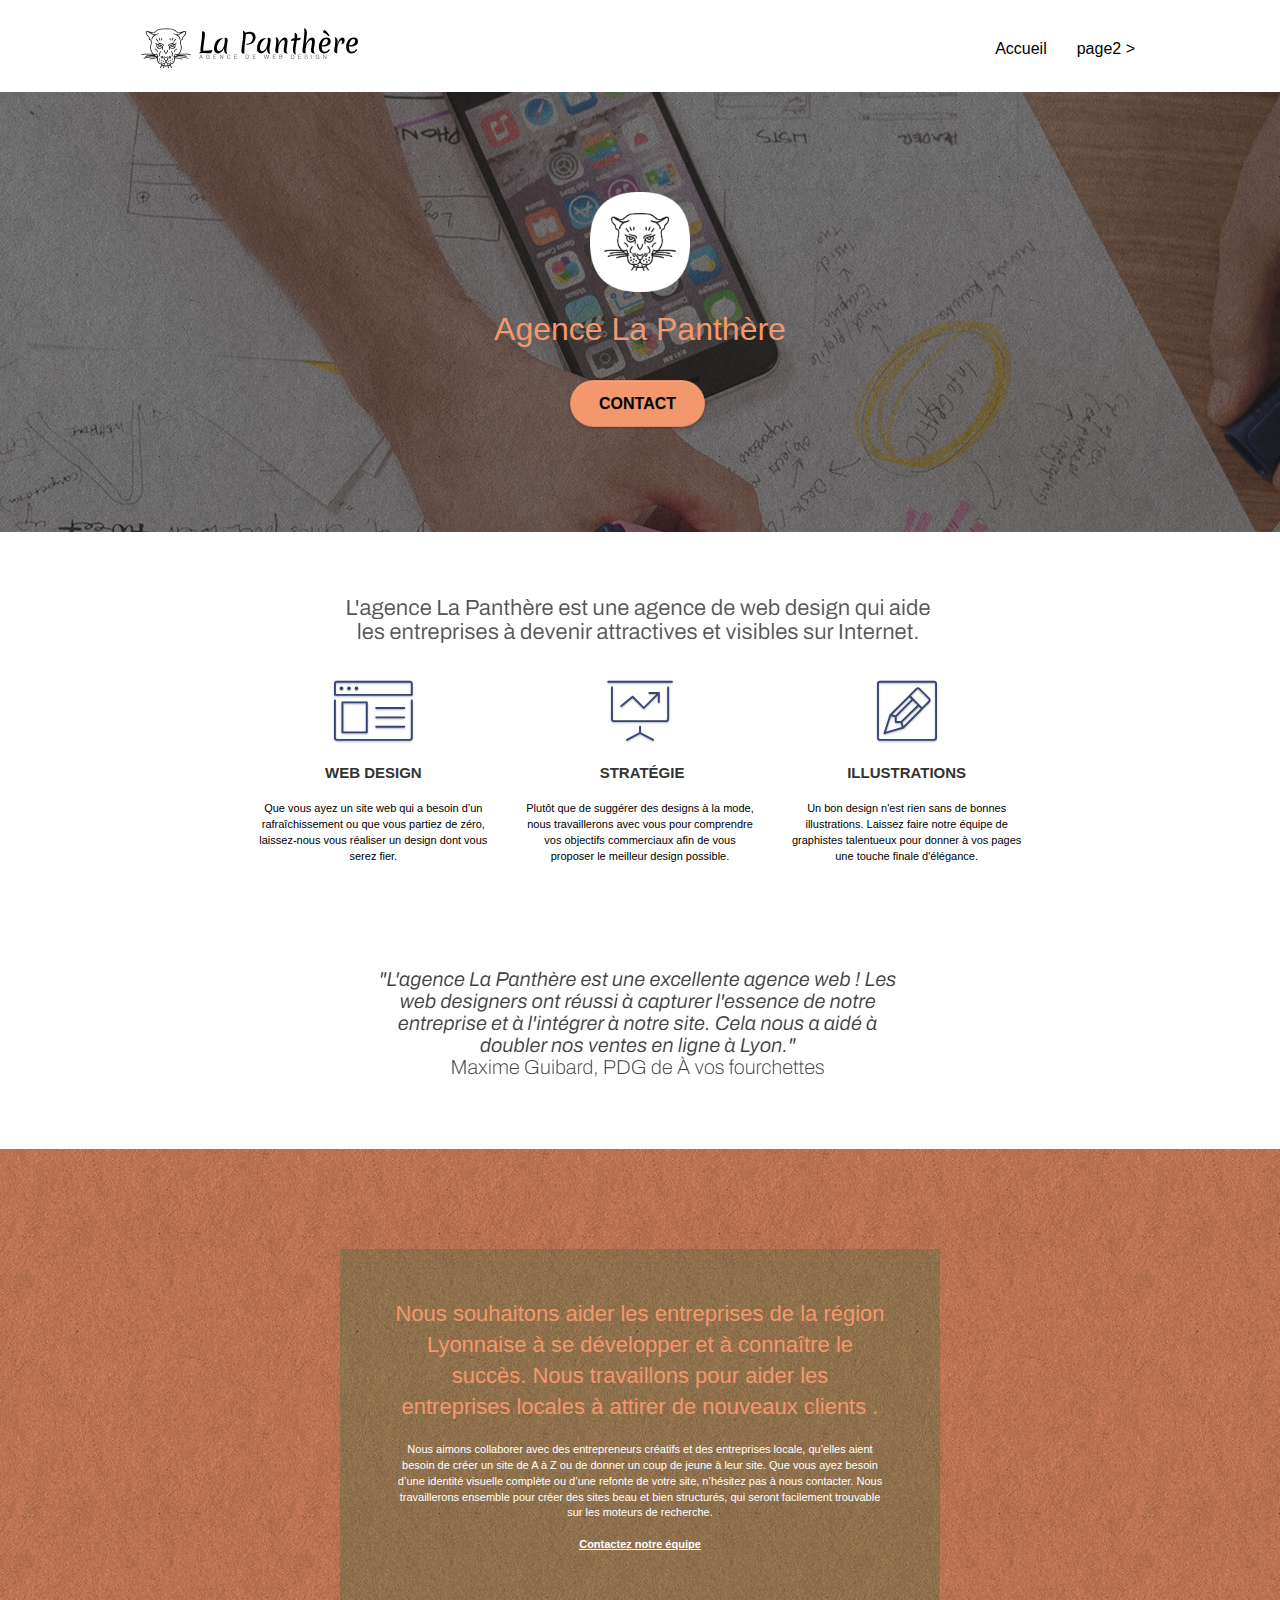
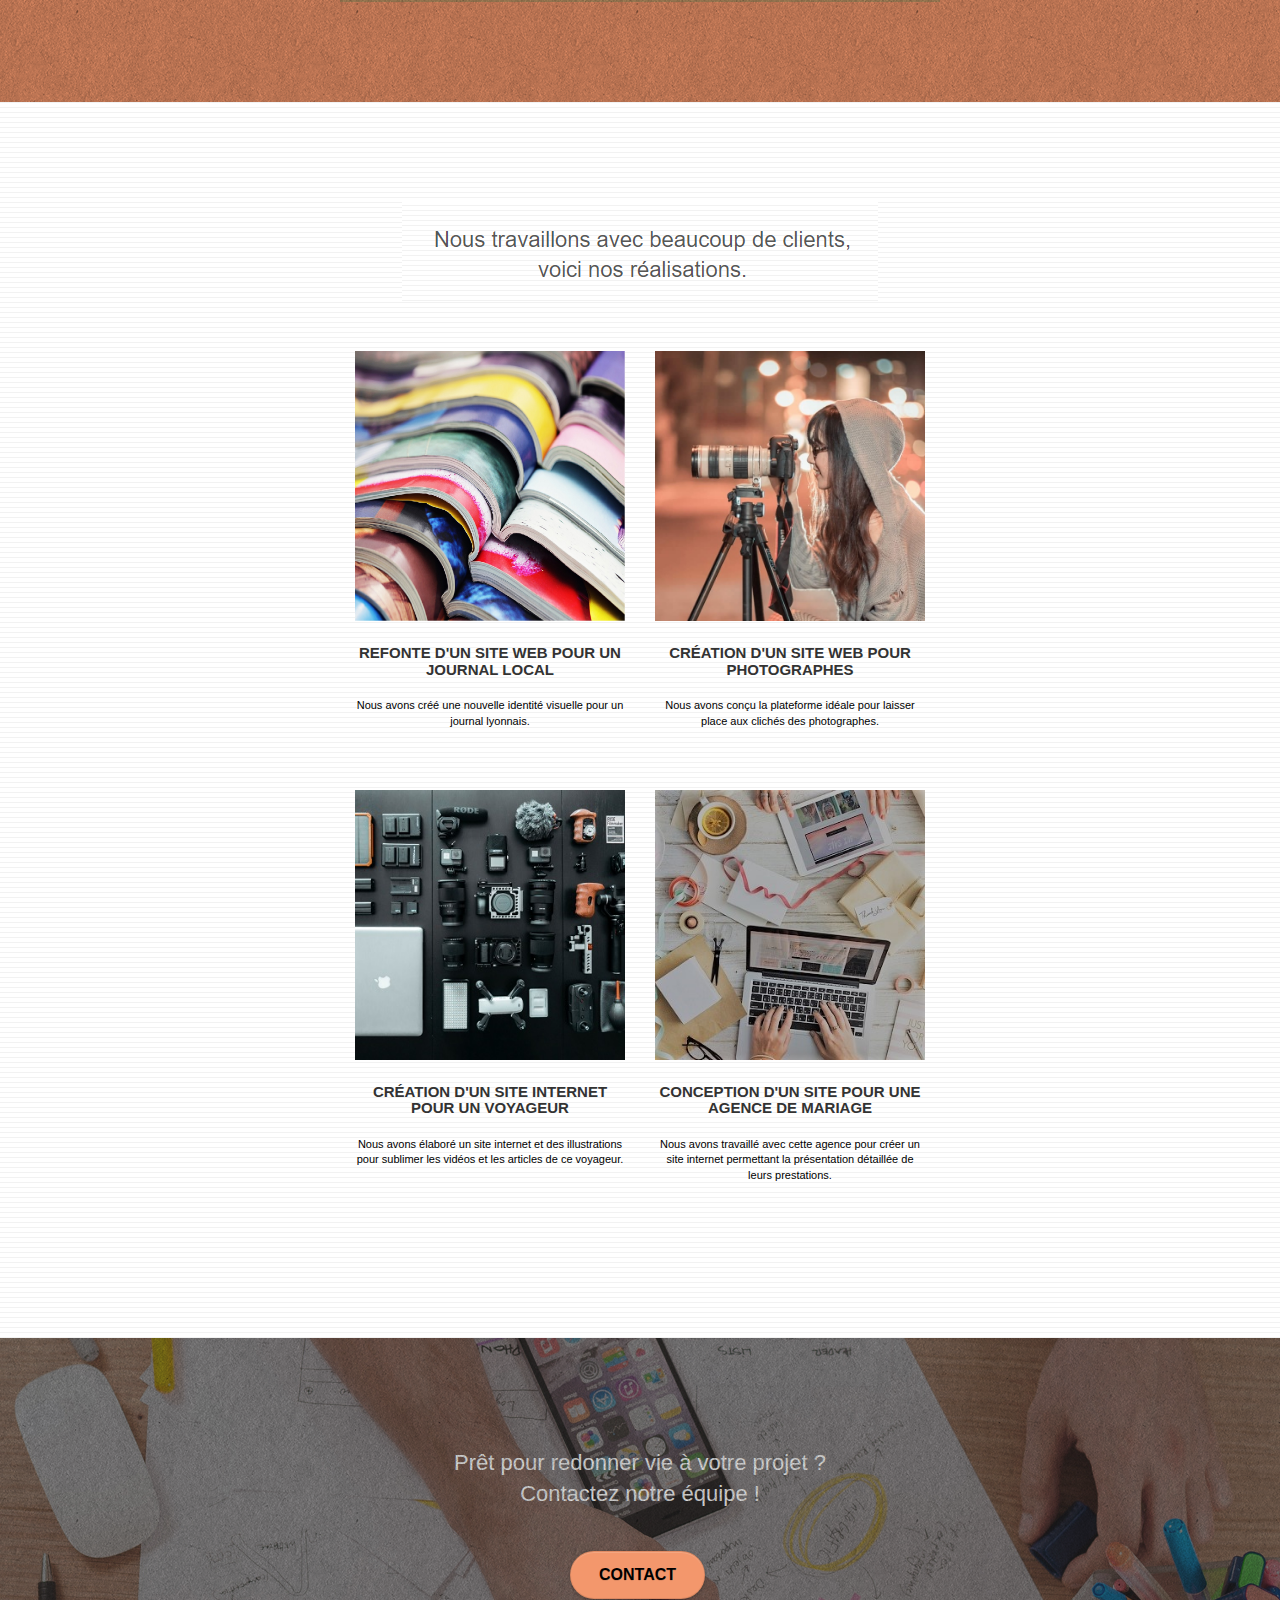
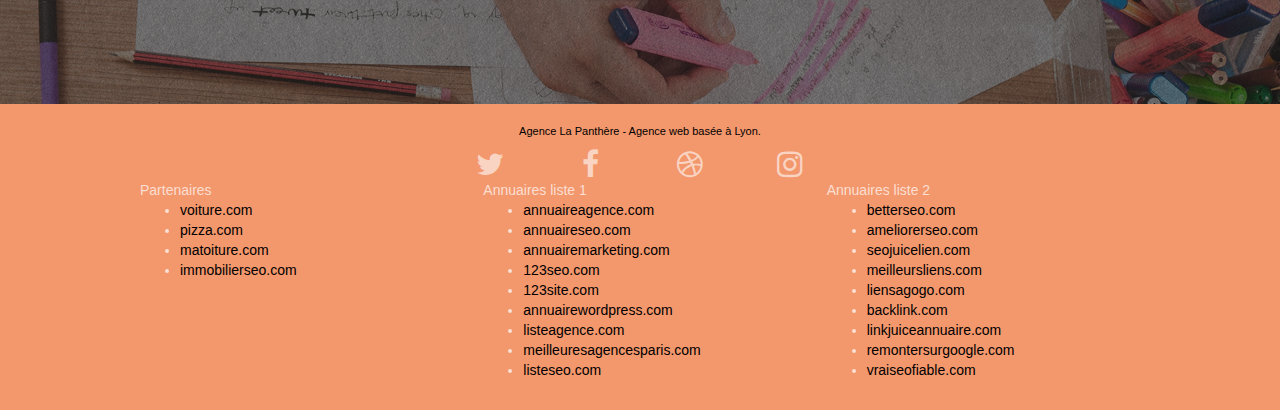
==== commit a193bcad: "delete contrast problem" ====
--- a/index.html
+++ b/index.html
@@ -2,7 +2,10 @@
 <html lang="Default">
       <head>
             <meta charset="utf-8" />
-            <meta name="description" content="" />
+            <meta
+                  name="description"
+                  content="La Panthère : agence web à Paris spécialisée dans la stratégie, le web design, les illustrations et le design de site internet."
+            />
             <meta name="viewport" content="width=device-width, initial-scale=1.0, viewport-fit=cover" />
             <link rel="shortcut icon" type="image/png" href="favicon.jpg" />
 
@@ -17,7 +20,7 @@
             <script src="./js/jquery.touchSwipe.js" defer></script>
             <script src="./js/gmaps.js"></script>
 
-            <title>.</title>
+            <title>Accueil | La Panthère Agence web design</title>
 
             <!-- Analytics -->
 
@@ -251,7 +254,7 @@
                   <div class="bloc bgc-dark-slate-blue bg-banniere d-bloc bloc-bg-texture texture-paper" id="bloc-5-cta">
                         <div class="container bloc-lg">
                               <div class="row">
-                                    <h2 class="mg-md text-center tc-white">Prêt pour redonner vie à votre projet ?<br />Contactez notre équipe !</h2>
+                                    <h2 class="mg-md text-center ltc-white">Prêt pour redonner vie à votre projet ?<br />Contactez notre équipe !</h2>
                                     <div class="col-sm-12 text-center">
                                           <a href="page2.html" class="btn btn-atomic-tangerine btn-clean btn-rd btn-lg cta-hero">Contact</a>
                                     </div>
@@ -265,7 +268,7 @@
                         <div class="container bloc-sm">
                               <div class="row">
                                     <div class="col-sm-12">
-                                          <p class="text-center white">Agence La Panthère - Agence web basée à Lyon.<br /></p>
+                                          <p class="text-center">Agence La Panthère - Agence web basée à Lyon.<br /></p>
                                           <div class="row row-no-gutters social">
                                                 <div class="col-sm-3">
                                                       <div class="text-center">
--- a/style.css
+++ b/style.css
@@ -1,59 +1,59 @@
 body {
-    margin: 0;
-    padding: 0;
-    background: #FFF;
-    overflow-x: hidden;
-    -webkit-font-smoothing: antialiased;
-    -moz-osx-font-smoothing: grayscale;
+      margin: 0;
+      padding: 0;
+      background: #fff;
+      overflow-x: hidden;
+      -webkit-font-smoothing: antialiased;
+      -moz-osx-font-smoothing: grayscale;
 }
 
 a,
 button {
-    transition: all .3s ease-in-out;
-    outline: none!important;
+      transition: all 0.3s ease-in-out;
+      outline: none !important;
 }
 
 a:hover {
-    text-decoration: none;
-    cursor: pointer;
+      text-decoration: none;
+      cursor: pointer;
 }
 
 #page-loading-blocs-notifaction {
-    position: fixed;
-    top: 0;
-    bottom: 0;
-    width: 100%;
-    z-index: 100000;
-    background: #FFFFFF url("img/pageload-spinner.gif") no-repeat center center;
+      position: fixed;
+      top: 0;
+      bottom: 0;
+      width: 100%;
+      z-index: 100000;
+      background: #ffffff url("img/pageload-spinner.gif") no-repeat center center;
 }
 
 .bloc {
-    width: 100%;
-    clear: both;
-    background: 50% 50% no-repeat;
-    padding: 0 50px;
-    -webkit-background-size: cover;
-    -moz-background-size: cover;
-    -o-background-size: cover;
-    background-size: cover;
-    position: relative;
+      width: 100%;
+      clear: both;
+      background: 50% 50% no-repeat;
+      padding: 0 50px;
+      -webkit-background-size: cover;
+      -moz-background-size: cover;
+      -o-background-size: cover;
+      background-size: cover;
+      position: relative;
 }
 
 .bloc .container {
-    padding-left: 0;
-    padding-right: 0;
+      padding-left: 0;
+      padding-right: 0;
 }
 
 .bloc-lg {
-    padding: 100px 50px;
+      padding: 100px 50px;
 }
 
 .bloc-md {
-    padding: 50px;
+      padding: 50px;
 }
 
 .bloc-sm {
-    padding: 20px 50px;
+      padding: 20px 50px;
 }
 
 .bg-center,
@@ -66,45 +66,45 @@
 .bg-tr-edge,
 .bg-br-edge,
 .bg-repeat {
-    -webkit-background-size: auto!important;
-    -moz-background-size: auto!important;
-    -o-background-size: auto!important;
-    background-size: auto!important;
+      -webkit-background-size: auto !important;
+      -moz-background-size: auto !important;
+      -o-background-size: auto !important;
+      background-size: auto !important;
 }
 
 .bg-repeat {
-    background: repeat;
+      background: repeat;
 }
 
 .bg-t-edge {
-    background: top no-repeat;
+      background: top no-repeat;
 }
 
 .bloc-bg-texture::before {
-    content: "";
-    background-size: 2px 2px;
-    position: absolute;
-    top: 0;
-    bottom: 0;
-    left: 0;
-    right: 0;
+      content: "";
+      background-size: 2px 2px;
+      position: absolute;
+      top: 0;
+      bottom: 0;
+      left: 0;
+      right: 0;
 }
 
 .texture-paper::before {
-    background: url("img/texture-paper.png");
-    background-size: 280px 280px;
+      background: url("img/texture-paper.png");
+      background-size: 280px 280px;
 }
 
 .b-parallax {
-    background-attachment: fixed;
+      background-attachment: fixed;
 }
 
 .d-bloc {
-    color: rgba(255, 255, 255, .7);
+      color: rgba(255, 255, 255, 0.7);
 }
 
 .d-bloc button:hover {
-    color: rgba(255, 255, 255, .9);
+      color: rgba(255, 255, 255, 0.9);
 }
 
 .d-bloc .icon-round,
@@ -112,11 +112,11 @@
 .d-bloc .icon-rounded,
 .d-bloc .icon-semi-rounded-a,
 .d-bloc .icon-semi-rounded-b {
-    border-color: rgba(255, 255, 255, .9);
+      border-color: rgba(255, 255, 255, 0.9);
 }
 
 .d-bloc .divider-h span {
-    border-color: rgba(255, 255, 255, .2);
+      border-color: rgba(255, 255, 255, 0.2);
 }
 
 .d-bloc .a-btn,
@@ -133,7 +133,7 @@
 .d-bloc h5 a,
 .d-bloc h6 a,
 .d-bloc p a {
-    color: rgba(255, 255, 255, .6);
+      color: rgba(255, 255, 255, 0.6);
 }
 
 .d-bloc .a-btn:hover,
@@ -150,57 +150,57 @@
 .d-bloc h5 a:hover,
 .d-bloc h6 a:hover,
 .d-bloc p a:hover {
-    color: rgba(255, 255, 255, 1);
+      color: rgba(255, 255, 255, 1);
 }
 
 .d-bloc .navbar-toggle .icon-bar {
-    background: rgba(255, 255, 255, 1);
+      background: rgba(255, 255, 255, 1);
 }
 
 .d-bloc .btn-wire,
 .d-bloc .btn-wire:hover {
-    color: rgba(255, 255, 255, 1);
-    border-color: rgba(255, 255, 255, 1);
+      color: rgba(255, 255, 255, 1);
+      border-color: rgba(255, 255, 255, 1);
 }
 
 .d-bloc .panel {
-    color: rgba(0, 0, 0, .5);
+      color: rgba(0, 0, 0, 0.5);
 }
 
 .d-bloc .panel button:hover {
-    color: rgba(0, 0, 0, .7);
+      color: rgba(0, 0, 0, 0.7);
 }
 
 .d-bloc .panel icon {
-    border-color: rgba(0, 0, 0, .7);
+      border-color: rgba(0, 0, 0, 0.7);
 }
 
 .d-bloc .panel .divider-h span {
-    border-color: rgba(0, 0, 0, .1);
+      border-color: rgba(0, 0, 0, 0.1);
 }
 
 .d-bloc .panel .a-btn {
-    color: rgba(0, 0, 0, .6);
+      color: rgba(0, 0, 0, 0.6);
 }
 
 .d-bloc .panel .a-btn:hover {
-    color: rgba(0, 0, 0, 1);
+      color: rgba(0, 0, 0, 1);
 }
 
 .d-bloc .panel .btn-wire,
 .d-bloc .panel .btn-wire:hover {
-    color: rgba(0, 0, 0, .7);
-    border-color: rgba(0, 0, 0, .3);
+      color: rgba(0, 0, 0, 0.7);
+      border-color: rgba(0, 0, 0, 0.3);
 }
 
 .d-bloc .panel,
 .l-bloc {
-    color: rgba(0, 0, 0, .5);
+      color: rgba(0, 0, 0, 0.5);
 }
 
 .d-bloc .panel button:hover,
 .l-bloc button:hover {
-    color: rgba(0, 0, 0, .7);
+      color: rgba(0, 0, 0, 0.7);
 }
 
 .l-bloc .icon-round,
@@ -208,12 +208,12 @@
 .l-bloc .icon-rounded,
 .l-bloc .icon-semi-rounded-a,
 .l-bloc .icon-semi-rounded-b {
-    border-color: rgba(0, 0, 0, .7);
+      border-color: rgba(0, 0, 0, 0.7);
 }
 
 .d-bloc .panel .divider-h span,
 .l-bloc .divider-h span {
-    border-color: rgba(0, 0, 0, .1);
+      border-color: rgba(0, 0, 0, 0.1);
 }
 
 .d-bloc .panel .a-btn,
@@ -231,7 +231,7 @@
 .l-bloc h5 a,
 .l-bloc h6 a,
 .l-bloc p a {
-    color: rgba(0, 0, 0, .6);
+      color: rgba(0, 0, 0, 0.6);
 }
 
 .d-bloc .panel .a-btn:hover,
@@ -249,394 +249,394 @@
 .l-bloc h5 a:hover,
 .l-bloc h6 a:hover,
 .l-bloc p a:hover {
-    color: rgba(0, 0, 0, 1);
+      color: rgba(0, 0, 0, 1);
 }
 
 .l-bloc .navbar-toggle .icon-bar {
-    color: rgba(0, 0, 0, .6);
+      color: rgba(0, 0, 0, 0.6);
 }
 
 .d-bloc .panel .btn-wire,
 .d-bloc .panel .btn-wire:hover,
 .l-bloc .btn-wire,
 .l-bloc .btn-wire:hover {
-    color: rgba(0, 0, 0, .7);
-    border-color: rgba(0, 0, 0, .3);
+      color: rgba(0, 0, 0, 0.7);
+      border-color: rgba(0, 0, 0, 0.3);
 }
 
 .voffset {
-    margin-top: 30px;
+      margin-top: 30px;
 }
 
 .voffset-lg {
-    margin-top: 80px;
+      margin-top: 80px;
 }
 
 .row-no-gutters {
-    margin-right: 0;
-    margin-left: 0;
+      margin-right: 0;
+      margin-left: 0;
 }
 
 .row.row-no-gutters > [class^="col-"],
 .row.row-no-gutters > [class*=" col-"] {
-    padding-right: 0;
-    padding-left: 0;
+      padding-right: 0;
+      padding-left: 0;
 }
 
 #bloc-1-hero h1 {
-    font-size: 32px;
+      font-size: 32px;
 }
 
 .navbar {
-    margin-bottom: 0;
-    z-index: 1;
+      margin-bottom: 0;
+      z-index: 1;
 }
 
 .navbar-brand {
-    height: auto;
-    padding: 3px 15px;
-    font-size: 25px;
-    font-weight: normal;
-    font-weight: 600;
-    line-height: 44px;
+      height: auto;
+      padding: 3px 15px;
+      font-size: 25px;
+      font-weight: normal;
+      font-weight: 600;
+      line-height: 44px;
 }
 
 .navbar-brand img {
-    max-height: 200px;
-    margin: 0 5px 0 0;
-    display: inline;
-}
-
-.navbar-brand img[src$=svg] {
-    min-width: 100px;
+      max-height: 200px;
+      margin: 0 5px 0 0;
+      display: inline;
+}
+
+.navbar-brand img[src$="svg"] {
+      min-width: 100px;
 }
 
 .nav-center .navbar-brand img {
-    margin: 0;
+      margin: 0;
 }
 
 .navbar .nav {
-    padding-top: 2px;
-    margin-right: -16px;
-    float: right;
-    z-index: 1;
+      padding-top: 2px;
+      margin-right: -16px;
+      float: right;
+      z-index: 1;
 }
 
 .nav > li {
-    float: left;
-    margin-top: 4px;
-    font-size: 16px;
+      float: left;
+      margin-top: 4px;
+      font-size: 16px;
 }
 
 .navbar-nav .open .dropdown-menu > li > a {
-    text-align: inherit;
+      text-align: inherit;
 }
 
 .nav > li a:hover,
 .nav > li a:focus {
-    background: transparent;
+      background: transparent;
 }
 
 .navbar-toggle {
-    margin: 10px 10px 0 0;
-    border: 0px;
+      margin: 10px 10px 0 0;
+      border: 0px;
 }
 
 .navbar-toggle:hover {
-    background: transparent!important;
+      background: transparent !important;
 }
 
 .navbar-toggle .icon-bar {
-    background-color: rgba(0, 0, 0, .5);
-    width: 26px;
+      background-color: rgba(0, 0, 0, 0.5);
+      width: 26px;
 }
 
 .nav-invert .navbar .nav {
-    float: left;
+      float: left;
 }
 
 .nav-invert .navbar-header,
 .nav-invert .navbar-brand {
-    float: right;
-    position: relative;
-    z-index: 2;
+      float: right;
+      position: relative;
+      z-index: 2;
 }
 
 @media (min-width: 768px) {
-    .site-navigation {
-        position: absolute;
-        top: 50%;
-        right: 20px;
-        transform: translate(0, -50%);
-        -webkit-transform: translateY(-50%);
-    }
-    .nav > li .dropdown-menu a,
-    .nav > li .dropdown-menu a:hover {
-        color: #484848;
-    }
-    .nav-invert .site-navigation {
-        left: 0;
-        right: 0;
-    }
-    .nav-center {
-        text-align: center;
-    }
-    .nav-center .navbar-header {
-        width: 100%;
-    }
-    .nav-center .navbar-header,
-    .nav-center .navbar-brand,
-    .nav-center .nav > li {
-        float: none;
-        display: inline-block;
-    }
-    .nav-center .site-navigation {
-        position: relative;
-        width: 100%;
-        right: 0;
-        margin-right: 0px;
-        margin-top: 20px;
-    }
-    .nav-center.mini-nav .navbar-toggle {
-        float: none;
-        margin: 10px auto 0;
-    }
+      .site-navigation {
+            position: absolute;
+            top: 50%;
+            right: 20px;
+            transform: translate(0, -50%);
+            -webkit-transform: translateY(-50%);
+      }
+      .nav > li .dropdown-menu a,
+      .nav > li .dropdown-menu a:hover {
+            color: #484848;
+      }
+      .nav-invert .site-navigation {
+            left: 0;
+            right: 0;
+      }
+      .nav-center {
+            text-align: center;
+      }
+      .nav-center .navbar-header {
+            width: 100%;
+      }
+      .nav-center .navbar-header,
+      .nav-center .navbar-brand,
+      .nav-center .nav > li {
+            float: none;
+            display: inline-block;
+      }
+      .nav-center .site-navigation {
+            position: relative;
+            width: 100%;
+            right: 0;
+            margin-right: 0px;
+            margin-top: 20px;
+      }
+      .nav-center.mini-nav .navbar-toggle {
+            float: none;
+            margin: 10px auto 0;
+      }
 }
 
 .nav > li > .dropdown a {
-    background: none!important;
-    display: block;
-    padding: 14px 15px;
+      background: none !important;
+      display: block;
+      padding: 14px 15px;
 }
 
 nav .caret {
-    margin: 0 5px;
+      margin: 0 5px;
 }
 
 .dropdown-menu .dropdown-menu {
-    top: -8px;
-    left: 100%;
+      top: -8px;
+      left: 100%;
 }
 
 .dropdown-menu .dropmenu-flow-right {
-    top: 100%;
-    left: 0;
-    margin-left: -1px;
-    border-top-left-radius: 0;
-    border-top-right-radius: 0;
+      top: 100%;
+      left: 0;
+      margin-left: -1px;
+      border-top-left-radius: 0;
+      border-top-right-radius: 0;
 }
 
 .dropdown-menu .dropdown span {
-    border: 4px solid black;
-    border-top-color: transparent;
-    border-right-color: transparent;
-    border-bottom-color: transparent;
-    margin: 6px -5px 0 0!important;
-    float: right;
+      border: 4px solid black;
+      border-top-color: transparent;
+      border-right-color: transparent;
+      border-bottom-color: transparent;
+      margin: 6px -5px 0 0 !important;
+      float: right;
 }
 
 .mg-md {
-    margin-top: 10px;
-    margin-bottom: 20px;
+      margin-top: 10px;
+      margin-bottom: 20px;
 }
 
 .mg-lg {
-    margin-top: 10px;
-    margin-bottom: 40px;
+      margin-top: 10px;
+      margin-bottom: 40px;
 }
 
 .btn {
-    margin: 0 5px 5px 0;
+      margin: 0 5px 5px 0;
 }
 
 .btn.pull-right {
-    margin: 0 0 5px 5px;
+      margin: 0 0 5px 5px;
 }
 
 .btn-d,
 .btn-d:hover,
 .btn-d:focus {
-    color: #FFF;
-    background: rgba(0, 0, 0, .3);
+      color: #fff;
+      background: rgba(0, 0, 0, 0.3);
 }
 
 button {
-    outline: none!important;
+      outline: none !important;
 }
 
 .btn-rd {
-    border-radius: 40px;
+      border-radius: 40px;
 }
 
 .btn-clean {
-    border: 1px solid rgba(0, 0, 0, .08);
-    border-bottom-color: rgba(0, 0, 0, .1);
-    text-shadow: 0 1px 0 rgba(0, 0, 1, .1);
-    box-shadow: 0 1px 3px rgba(0, 0, 1, .25), inset 0 1px 0 0 rgba(255, 255, 255, .15);
+      border: 1px solid rgba(0, 0, 0, 0.08);
+      border-bottom-color: rgba(0, 0, 0, 0.1);
+      text-shadow: 0 1px 0 rgba(0, 0, 1, 0.1);
+      box-shadow: 0 1px 3px rgba(0, 0, 1, 0.25), inset 0 1px 0 0 rgba(255, 255, 255, 0.15);
 }
 
 .icon-md {
-    font-size: 30px!important;
+      font-size: 30px !important;
 }
 
 .icon-lg {
-    font-size: 60px!important;
+      font-size: 60px !important;
 }
 
 .sm-shadow {
-    text-shadow: 0 1px 2px rgba(0, 0, 0, .3);
+      text-shadow: 0 1px 2px rgba(0, 0, 0, 0.3);
 }
 
 .panel-sq,
 .panel-sq .panel-heading,
 .panel-sq .panel-footer {
-    border-radius: 0;
+      border-radius: 0;
 }
 
 .panel-rd {
-    border-radius: 30px;
+      border-radius: 30px;
 }
 
 .panel-rd .panel-heading {
-    border-radius: 29px 29px 0 0;
+      border-radius: 29px 29px 0 0;
 }
 
 .panel-rd .panel-footer {
-    border-radius: 0 0 29px 29px;
+      border-radius: 0 0 29px 29px;
 }
 
 .form-control {
-    border-color: rgba(0, 0, 0, .1);
-    box-shadow: none;
+      border-color: rgba(0, 0, 0, 0.1);
+      box-shadow: none;
 }
 
 .scrollToTop {
-    width: 40px;
-    height: 40px;
-    position: fixed;
-    bottom: 20px;
-    right: 20px;
-    opacity: 0;
-    z-index: 500;
-    transition: all .3s ease-in-out;
+      width: 40px;
+      height: 40px;
+      position: fixed;
+      bottom: 20px;
+      right: 20px;
+      opacity: 0;
+      z-index: 500;
+      transition: all 0.3s ease-in-out;
 }
 
 .scrollToTop span {
-    margin-top: 6px;
+      margin-top: 6px;
 }
 
 .showScrollTop {
-    font-size: 14px;
-    opacity: 1;
+      font-size: 14px;
+      opacity: 1;
 }
 
 a[data-lightbox] {
-    position: relative;
-    display: block;
-    text-align: center;
+      position: relative;
+      display: block;
+      text-align: center;
 }
 
 a[data-lightbox]:hover::before {
-    content: "+";
-    font-family: "HelveticaNeue-Light", "Helvetica Neue Light", "Helvetica Neue", Helvetica, Arial;
-    font-size: 32px;
-    width: 50px;
-    height: 50px;
-    margin-left: -25px;
-    border-radius: 50%;
-    background: rgba(0, 0, 0, .6);
-    color: #FFF;
-    font-weight: 100;
-    z-index: 1;
-    position: absolute;
-    top: 50%;
-    transform: translateY(-50%);
-    -webkit-transform: translateY(-50%);
+      content: "+";
+      font-family: "HelveticaNeue-Light", "Helvetica Neue Light", "Helvetica Neue", Helvetica, Arial;
+      font-size: 32px;
+      width: 50px;
+      height: 50px;
+      margin-left: -25px;
+      border-radius: 50%;
+      background: rgba(0, 0, 0, 0.6);
+      color: #fff;
+      font-weight: 100;
+      z-index: 1;
+      position: absolute;
+      top: 50%;
+      transform: translateY(-50%);
+      -webkit-transform: translateY(-50%);
 }
 
 a[data-lightbox]:hover img {
-    opacity: 0.6;
-    -webkit-animation-fill-mode: none;
-    animation-fill-mode: none;
+      opacity: 0.6;
+      -webkit-animation-fill-mode: none;
+      animation-fill-mode: none;
 }
 
 #lightbox-modal {
-    display: flex;
-    align-items: center;
+      display: flex;
+      align-items: center;
 }
 
 #lightbox-modal .modal-dialog {
-    width: 90%;
-    max-width: 900px;
-    margin: 0 auto 0;
+      width: 90%;
+      max-width: 900px;
+      margin: 0 auto 0;
 }
 
 #lightbox-modal .modal-dialog img {
-    max-height: 90vh;
-    margin: 0 auto;
+      max-height: 90vh;
+      margin: 0 auto;
 }
 
 .lightbox-caption {
-    padding: 20px;
-    color: #FFF;
-    background: rgba(0, 0, 0, .5);
-    position: absolute;
-    left: 15px;
-    right: 15px;
-    bottom: 5px;
+      padding: 20px;
+      color: #fff;
+      background: rgba(0, 0, 0, 0.5);
+      position: absolute;
+      left: 15px;
+      right: 15px;
+      bottom: 5px;
 }
 
 .close-lightbox {
-    color: #FFF;
-    font-size: 30px;
-    position: absolute;
-    top: 20px;
-    right: 20px;
-    z-index: 20;
-    background: rgba(0, 0, 0, .5);
-    border: none;
-    line-height: 30px;
-    padding: 0 9px 5px;
-    opacity: 0.3;
+      color: #fff;
+      font-size: 30px;
+      position: absolute;
+      top: 20px;
+      right: 20px;
+      z-index: 20;
+      background: rgba(0, 0, 0, 0.5);
+      border: none;
+      line-height: 30px;
+      padding: 0 9px 5px;
+      opacity: 0.3;
 }
 
 .close-lightbox:hover,
 .next-lightbox:hover,
 .prev-lightbox:hover {
-    opacity: 1.0;
-    color: #FFF;
+      opacity: 1;
+      color: #fff;
 }
 
 .next-lightbox,
 .prev-lightbox {
-    font-size: 20px;
-    color: rgba(255, 255, 255, .9);
-    background: rgba(0, 0, 0, .5);
-    transition: all .2s ease-in-out;
-    position: absolute;
-    top: 45%;
-    z-index: 1;
-    opacity: 0.4;
+      font-size: 20px;
+      color: rgba(255, 255, 255, 0.9);
+      background: rgba(0, 0, 0, 0.5);
+      transition: all 0.2s ease-in-out;
+      position: absolute;
+      top: 45%;
+      z-index: 1;
+      opacity: 0.4;
 }
 
 .next-lightbox {
-    padding: 6px 8px 1px 13px;
-    right: 25px;
+      padding: 6px 8px 1px 13px;
+      right: 25px;
 }
 
 .prev-lightbox {
-    padding: 6px 13px 1px 10px;
-    left: 25px;
+      padding: 6px 13px 1px 10px;
+      left: 25px;
 }
 
 .snapshot-lb .modal-body {
-    padding-bottom: 45px;
+      padding-bottom: 45px;
 }
 
 .snapshot-lb .lightbox-caption {
-    padding: 0;
-    color: rgba(0, 0, 0, .5);
-    background: none;
+      padding: 0;
+      color: rgba(0, 0, 0, 0.5);
+      background: none;
 }
 
 h1,
@@ -649,394 +649,394 @@
 label,
 .btn,
 a {
-    font-family: "helvetica";
-    font-weight: 400;
-    color: #575757!important;
+      font-family: "helvetica";
+      font-weight: 400;
+      color: #000000 !important;
 }
 
 .container {
-    max-width: 1000px;
+      max-width: 1000px;
 }
 
 .hero-bloc-text {
-    font-size: 38px;
+      font-size: 38px;
 }
 
 .hero-bloc-text-sub {
-    font-size: 36px;
+      font-size: 36px;
 }
 
 .statement-bloc-text {
-    line-height: 26px;
-    font-style: italic;
-    font-size: 20px;
-    text-align: center;
-    font-weight: lighter;
-    max-width: 520px;
-    margin: auto auto auto auto;
+      line-height: 26px;
+      font-style: italic;
+      font-size: 20px;
+      text-align: center;
+      font-weight: lighter;
+      max-width: 520px;
+      margin: auto auto auto auto;
 }
 
 p {
-    font-size: 11px;
+      font-size: 11px;
 }
 
 .tight-width-whitespace {
-    max-width: 600px;
-    margin: auto auto auto auto;
+      max-width: 600px;
+      margin: auto auto auto auto;
 }
 
 .h1 {
-    font-size: 20px;
-    font-family: "Open Sans";
+      font-size: 20px;
+      font-family: "Open Sans";
 }
 
 .cta-hero {
-    margin-top: 22px;
-    color: #FFFFFF!important;
-    text-transform: uppercase;
-    padding: 12px 28px 12px 28px;
-    font-size: 16px;
-    font-weight: 700;
+      margin-top: 22px;
+      color: #ffffff !important;
+      text-transform: uppercase;
+      padding: 12px 28px 12px 28px;
+      font-size: 16px;
+      font-weight: 700;
 }
 
 .social {
-    max-width: 400px;
-    margin: auto auto auto auto;
+      max-width: 400px;
+      margin: auto auto auto auto;
 }
 
 h2 {
-    font-size: 22px;
-    line-height: 1.4em;
+      font-size: 22px;
+      line-height: 1.4em;
 }
 
 h3 {
-    font-size: 15px;
-    text-transform: uppercase;
-    font-weight: 700;
-    color: #333333!important;
+      font-size: 15px;
+      text-transform: uppercase;
+      font-weight: 700;
+      color: #333333 !important;
 }
 
 .med-width-whitespace {
-    max-width: 800px;
-    margin: auto auto auto auto;
-    box-shadow: 0px 0px 0px #000000;
+      max-width: 800px;
+      margin: auto auto auto auto;
+      box-shadow: 0px 0px 0px #000000;
 }
 
 h1 {
-    color: #333333!important;
+      color: #333333 !important;
 }
 
 h4 {
-    color: #333333!important;
+      color: #333333 !important;
 }
 
 .icons {
-    margin-bottom: 14px;
-    margin-top: 24px;
+      margin-bottom: 14px;
+      margin-top: 24px;
 }
 
 .white {
-    color: #FFFFFF!important;
+      color: #ffffff !important;
 }
 
 .portfolio-thumb {
-    margin-bottom: 24px;
+      margin-bottom: 24px;
 }
 
 .portfolio-row {
-    margin-bottom: 44px;
-    margin-top: 50px;
+      margin-bottom: 44px;
+      margin-top: 50px;
 }
 
 .avatar {
-    box-shadow: 0px 4px 9px rgba(0, 0, 0, 0.3);
+      box-shadow: 0px 4px 9px rgba(0, 0, 0, 0.3);
 }
 
 .black-background {
-    background-color: rgba(165, 147, 99, 0.7);
-    padding: 40px 40px 40px 40px;
+      background-color: rgba(165, 147, 99, 0.7);
+      padding: 40px 40px 40px 40px;
 }
 
 .bold-link {
-    font-weight: 900;
-    text-decoration: underline!important;
+      font-weight: 900;
+      text-decoration: underline !important;
 }
 
 .bgc-white {
-    background-color: #FFFFFF;
+      background-color: #ffffff;
 }
 
 .bgc-dark-slate-blue {
-    background-color: #364577;
+      background-color: #364577;
 }
 
 .bgc-atomic-tangerine {
-    background-color: #F3976C;
+      background-color: #f3976c;
 }
 
 .tc-white {
-    color: #F3976C!important;
+      color: #f3976c !important;
 }
 
 .btn-atomic-tangerine {
-    background: #F3976C;
-    color: #FFFFFF!important;
+      background: #f3976c;
+      color: black !important;
 }
 
 .btn-atomic-tangerine:hover {
-    background: #c27956!important;
-    color: #FFFFFF!important;
+      background: #c27956 !important;
+      color: black !important;
 }
 
 .ltc-white {
-    color: #FFFFFF!important;
+      color: #ffffff !important;
 }
 
 .ltc-white:hover {
-    color: #cccccc!important;
+      color: #cccccc !important;
 }
 
 .ltc-atomic-tangerine {
-    color: #F3976C!important;
+      color: #f3976c !important;
 }
 
 .ltc-atomic-tangerine:hover {
-    color: #c27956!important;
+      color: #c27956 !important;
 }
 
 .icon-dark-slate-blue {
-    color: #364577!important;
-    border-color: #364577!important;
+      color: #364577 !important;
+      border-color: #364577 !important;
 }
 
 .bg-dots-bg {
-    background-image: url("img/dots-bg.png");
+      background-image: url("img/dots-bg.png");
 }
 
 .bg-lines-h2-bg {
-    background-image: url("img/lines-h2-bg.png");
+      background-image: url("img/lines-h2-bg.png");
 }
 
 .bg-banniere {
-    background-image: url("img/agence-la-panthere.jpg");
+      background-image: url("img/agence-la-panthere.jpg");
 }
 
 .bg-presentation {
-    background-image: url("img/image-de-presentation.bmp");
+      background-image: url("img/image-de-presentation.bmp");
 }
 
 @media (max-width: 1024px) {
-    .bloc {
-        padding-left: 20px;
-        padding-right: 20px;
-    }
-    .bloc.full-width-bloc,
-    .bloc-tile-2.full-width-bloc .container,
-    .bloc-tile-3.full-width-bloc .container,
-    .bloc-tile-4.full-width-bloc .container {
-        padding-left: 0;
-        padding-right: 0;
-    }
+      .bloc {
+            padding-left: 20px;
+            padding-right: 20px;
+      }
+      .bloc.full-width-bloc,
+      .bloc-tile-2.full-width-bloc .container,
+      .bloc-tile-3.full-width-bloc .container,
+      .bloc-tile-4.full-width-bloc .container {
+            padding-left: 0;
+            padding-right: 0;
+      }
 }
 
 @media (max-width: 992px) and (min-width: 768px) {
-    .navbar .nav {
-        max-width: 80%
-    }
-    .nav-center.navbar .nav {
-        max-width: 100%
-    }
+      .navbar .nav {
+            max-width: 80%;
+      }
+      .nav-center.navbar .nav {
+            max-width: 100%;
+      }
 }
 
 @media only screen and (min-device-width: 768px) and (max-device-width: 1024px) and (orientation: landscape) {
-    .b-parallax {
-        background-attachment: scroll;
-    }
+      .b-parallax {
+            background-attachment: scroll;
+      }
 }
 
 @media only screen and (min-device-width: 1024px) and (max-device-width: 1366px) and (-webkit-min-device-pixel-ratio: 1.5) {
-    .b-parallax {
-        background-attachment: scroll;
-    }
+      .b-parallax {
+            background-attachment: scroll;
+      }
 }
 
 @media (max-width: 991px) {
-    .container {
-        width: 100%;
-    }
-    .b-parallax {
-        background-attachment: scroll;
-    }
-    .page-container,
-    #hero-bloc {
-        overflow-x: hidden;
-        position: relative;
-    }
-    .bloc {
-        padding-left: constant(safe-area-inset-left);
-        padding-right: constant(safe-area-inset-right);
-    }
-    .bloc-group,
-    .bloc-group .bloc {
-        display: block;
-        width: 100%;
-    }
-    .bloc-fill-screen .fill-bloc-top-edge,
-    .bloc-fill-screen .fill-bloc-bottom-edge {
-        padding: 0 20px;
-        padding-left: constant(safe-area-inset-left);
-        padding-right: constant(safe-area-inset-right);
-    }
+      .container {
+            width: 100%;
+      }
+      .b-parallax {
+            background-attachment: scroll;
+      }
+      .page-container,
+      #hero-bloc {
+            overflow-x: hidden;
+            position: relative;
+      }
+      .bloc {
+            padding-left: constant(safe-area-inset-left);
+            padding-right: constant(safe-area-inset-right);
+      }
+      .bloc-group,
+      .bloc-group .bloc {
+            display: block;
+            width: 100%;
+      }
+      .bloc-fill-screen .fill-bloc-top-edge,
+      .bloc-fill-screen .fill-bloc-bottom-edge {
+            padding: 0 20px;
+            padding-left: constant(safe-area-inset-left);
+            padding-right: constant(safe-area-inset-right);
+      }
 }
 
 @media (max-width: 767px) {
-    .page-container {
-        overflow-x: hidden;
-        position: relative;
-    }
-    h1,
-    h2,
-    h3,
-    h4,
-    h5,
-    h6,
-    p,
-    #disqus_thread {
-        padding-left: 10px!important;
-        padding-right: 10px!important;
-    }
-    .b-parallax {
-        background-attachment: scroll;
-    }
-    .navbar .nav {
-        padding-top: 0;
-        border-top: 1px solid rgba(0, 0, 0, .2);
-        float: none!important;
-    }
-    .navbar.row {
-        margin-left: 0;
-        margin-right: 0;
-    }
-    .site-navigation {
-        position: inherit;
-        transform: none;
-        -webkit-transform: none;
-        -ms-transform: none;
-    }
-    .nav > li {
-        margin-top: 0;
-        border-bottom: 1px solid rgba(0, 0, 0, .1);
-        background: rgba(0, 0, 0, .05);
-        text-align: left;
-        padding-left: 15px;
-        width: 100%;
-    }
-    .nav > li:hover {
-        background: rgba(0, 0, 0, .08);
-    }
-    .dropdown .dropdown a .caret {
-        float: none;
-        margin: 5px 0 0 10px!important;
-        border: 4px solid black;
-        border-bottom-color: transparent;
-        border-right-color: transparent;
-        border-left-color: transparent;
-    }
-    #hero-bloc .navbar .nav {
-        background: rgba(0, 0, 0, .8);
-    }
-    #hero-bloc .navbar .nav a {
-        color: rgba(255, 255, 255, .6);
-    }
-    .hero {
-        padding: 50px 0;
-    }
-    .hero-nav {
-        left: -1px;
-        right: -1px;
-    }
-    .navbar-collapse {
-        padding: 0;
-        overflow-x: hidden;
-        -webkit-box-shadow: none;
-        box-shadow: none;
-    }
-    .navbar-brand img {
-        max-height: 40px;
-        width: auto;
-    }
-    .nav-invert .navbar-header {
-        float: none;
-        width: 100%;
-    }
-    .nav-invert .navbar-toggle {
-        float: left;
-        margin-left: 10px;
-    }
-    .bloc {
-        padding-left: 0;
-        padding-right: 0;
-    }
-    .bloc-xxl,
-    .bloc-xl,
-    .bloc-lg {
-        padding: 40px 0;
-    }
-    .bloc-sm,
-    .bloc-md {
-        padding-left: 0;
-        padding-right: 0;
-    }
-    .bloc-tile-2 .container,
-    .bloc-tile-3 .container,
-    .bloc-tile-4 .container,
-    .bloc-fill-screen .fill-bloc-top-edge,
-    .bloc-fill-screen .fill-bloc-bottom-edge {
-        padding-left: 0;
-        padding-right: 0;
-    }
-    .a-block {
-        padding: 0 10px;
-    }
-    .btn-dwn {
-        display: none;
-    }
-    .voffset {
-        margin-top: 5px;
-    }
-    .voffset-md {
-        margin-top: 20px;
-    }
-    .voffset-lg {
-        margin-top: 30px;
-    }
-    form {
-        padding: 5px;
-    }
-    .close-lightbox {
-        display: inline-block;
-    }
-    .blocsapp-device-iphone5 {
-        background-size: 216px 425px;
-        padding-top: 60px;
-        width: 216px;
-        height: 425px;
-    }
-    .blocsapp-device-iphone5 img {
-        width: 180px;
-        height: 320px;
-    }
+      .page-container {
+            overflow-x: hidden;
+            position: relative;
+      }
+      h1,
+      h2,
+      h3,
+      h4,
+      h5,
+      h6,
+      p,
+      #disqus_thread {
+            padding-left: 10px !important;
+            padding-right: 10px !important;
+      }
+      .b-parallax {
+            background-attachment: scroll;
+      }
+      .navbar .nav {
+            padding-top: 0;
+            border-top: 1px solid rgba(0, 0, 0, 0.2);
+            float: none !important;
+      }
+      .navbar.row {
+            margin-left: 0;
+            margin-right: 0;
+      }
+      .site-navigation {
+            position: inherit;
+            transform: none;
+            -webkit-transform: none;
+            -ms-transform: none;
+      }
+      .nav > li {
+            margin-top: 0;
+            border-bottom: 1px solid rgba(0, 0, 0, 0.1);
+            background: rgba(0, 0, 0, 0.05);
+            text-align: left;
+            padding-left: 15px;
+            width: 100%;
+      }
+      .nav > li:hover {
+            background: rgba(0, 0, 0, 0.08);
+      }
+      .dropdown .dropdown a .caret {
+            float: none;
+            margin: 5px 0 0 10px !important;
+            border: 4px solid black;
+            border-bottom-color: transparent;
+            border-right-color: transparent;
+            border-left-color: transparent;
+      }
+      #hero-bloc .navbar .nav {
+            background: rgba(0, 0, 0, 0.8);
+      }
+      #hero-bloc .navbar .nav a {
+            color: rgba(255, 255, 255, 0.6);
+      }
+      .hero {
+            padding: 50px 0;
+      }
+      .hero-nav {
+            left: -1px;
+            right: -1px;
+      }
+      .navbar-collapse {
+            padding: 0;
+            overflow-x: hidden;
+            -webkit-box-shadow: none;
+            box-shadow: none;
+      }
+      .navbar-brand img {
+            max-height: 40px;
+            width: auto;
+      }
+      .nav-invert .navbar-header {
+            float: none;
+            width: 100%;
+      }
+      .nav-invert .navbar-toggle {
+            float: left;
+            margin-left: 10px;
+      }
+      .bloc {
+            padding-left: 0;
+            padding-right: 0;
+      }
+      .bloc-xxl,
+      .bloc-xl,
+      .bloc-lg {
+            padding: 40px 0;
+      }
+      .bloc-sm,
+      .bloc-md {
+            padding-left: 0;
+            padding-right: 0;
+      }
+      .bloc-tile-2 .container,
+      .bloc-tile-3 .container,
+      .bloc-tile-4 .container,
+      .bloc-fill-screen .fill-bloc-top-edge,
+      .bloc-fill-screen .fill-bloc-bottom-edge {
+            padding-left: 0;
+            padding-right: 0;
+      }
+      .a-block {
+            padding: 0 10px;
+      }
+      .btn-dwn {
+            display: none;
+      }
+      .voffset {
+            margin-top: 5px;
+      }
+      .voffset-md {
+            margin-top: 20px;
+      }
+      .voffset-lg {
+            margin-top: 30px;
+      }
+      form {
+            padding: 5px;
+      }
+      .close-lightbox {
+            display: inline-block;
+      }
+      .blocsapp-device-iphone5 {
+            background-size: 216px 425px;
+            padding-top: 60px;
+            width: 216px;
+            height: 425px;
+      }
+      .blocsapp-device-iphone5 img {
+            width: 180px;
+            height: 320px;
+      }
 }
 
 @media (max-width: 400px) {
-    .bloc {
-        padding-left: 0;
-        padding-right: 0;
-    }
+      .bloc {
+            padding-left: 0;
+            padding-right: 0;
+      }
 }
 
 @media (max-width: 767px) {
-    .bloc-mob-center-text {
-        text-align: center;
-    }
-}+      .bloc-mob-center-text {
+            text-align: center;
+      }
+}
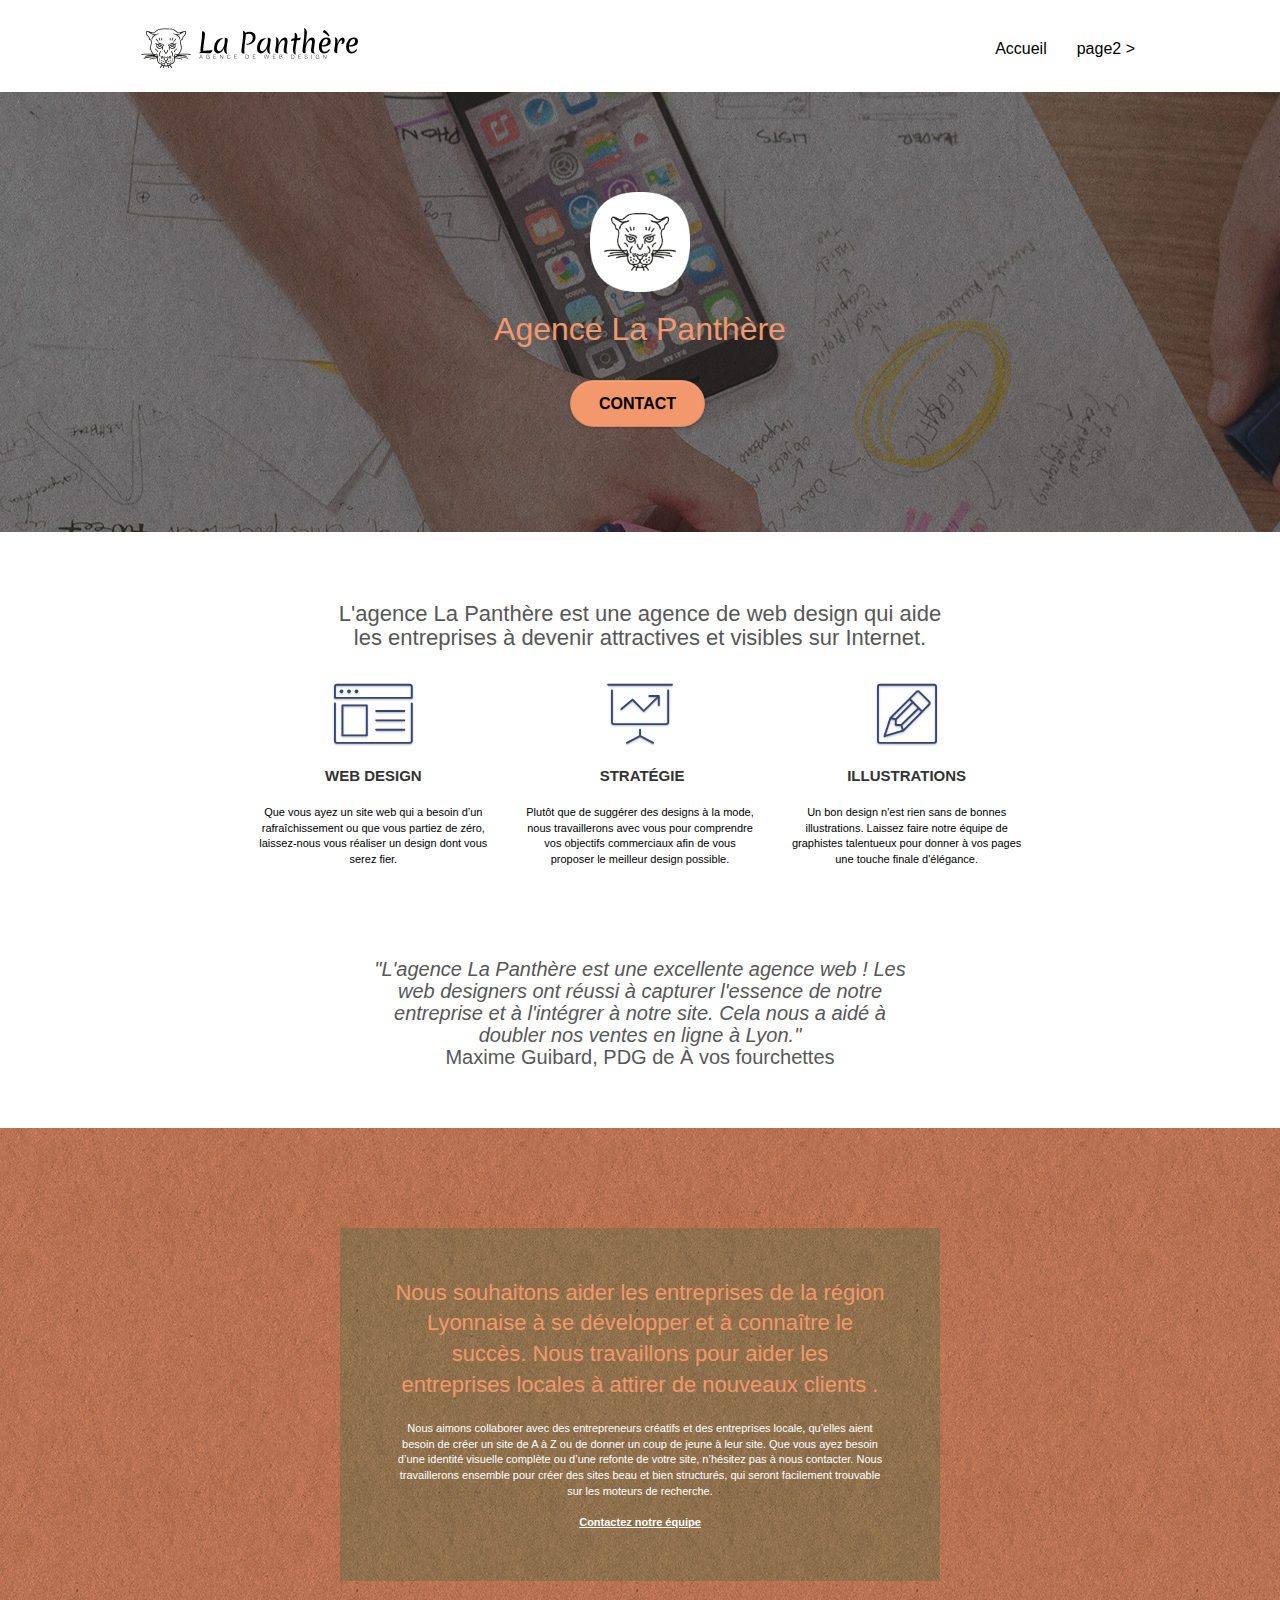
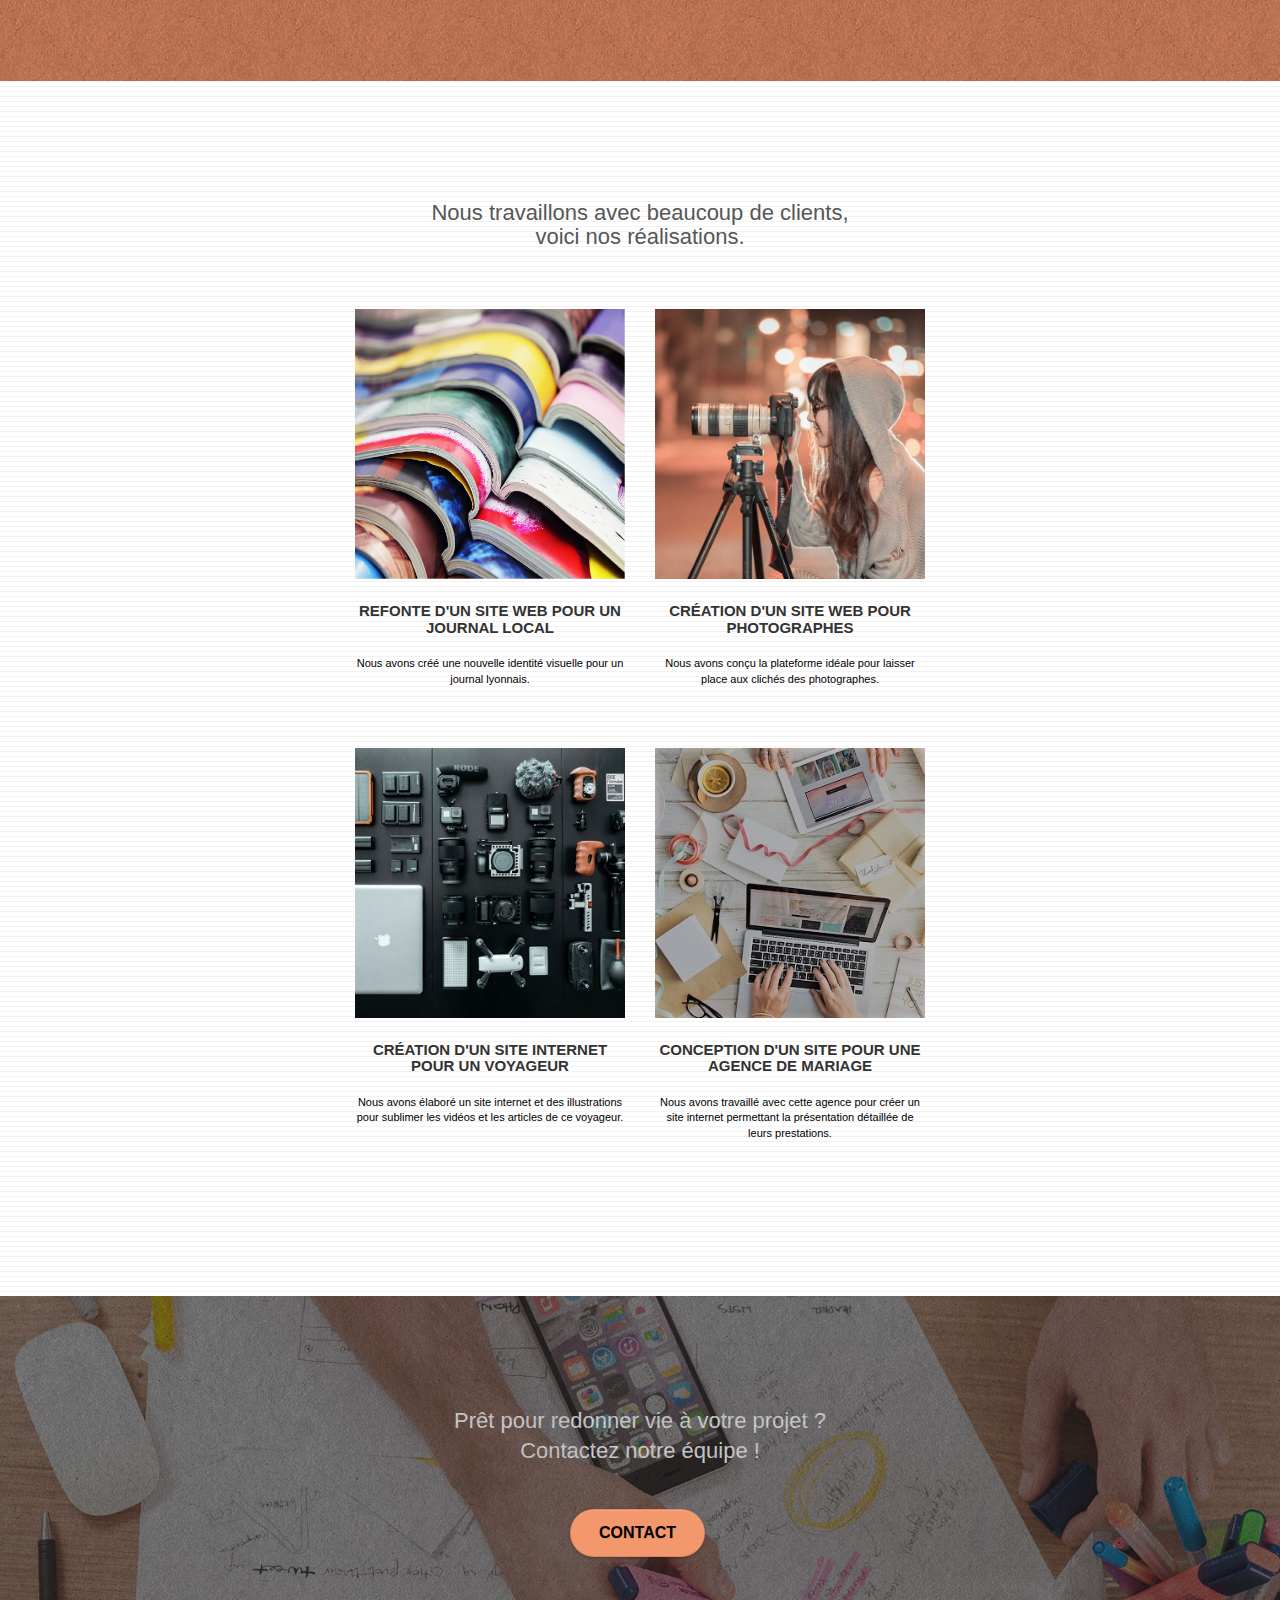
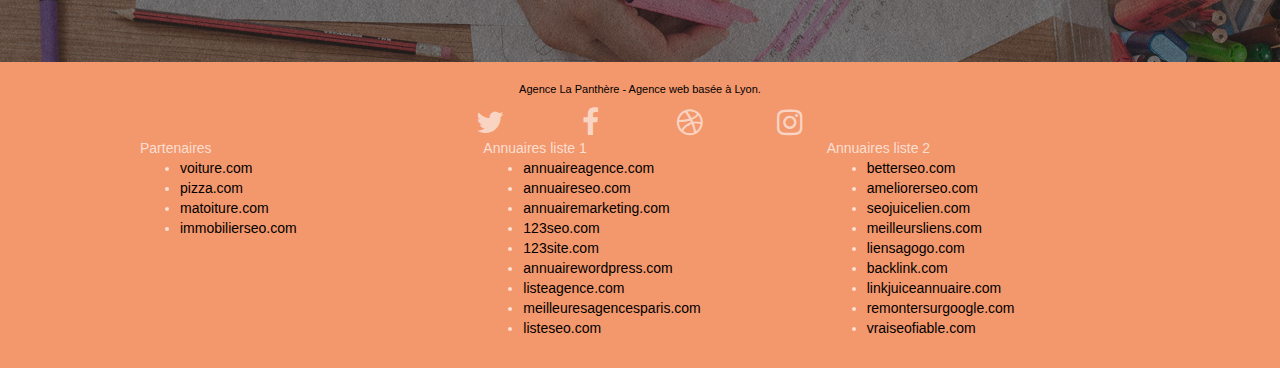
==== commit 039e23f0: "change alt images" ====
--- a/index.html
+++ b/index.html
@@ -35,10 +35,7 @@
                               <nav class="navbar row">
                                     <div class="navbar-header">
                                           <a class="navbar-brand" href="index.html"
-                                                ><img
-                                                      src="img/agence-la-panthere-monochrome.svg"
-                                                      alt="paris web design logo agence web meilleure agence"
-                                                      height="40"
+                                                ><img src="img/agence-la-panthere-monochrome.svg" alt="Logo de l'agence La Panthère" height="40"
                                           /></a>
                                           <button
                                                 id="nav-toggle"
@@ -76,7 +73,7 @@
                                                 src="img/logo.png"
                                                 class="center-block image-resize-mode"
                                                 width="100"
-                                                alt="Agence La Panthère, agence web paris, création logo paris"
+                                                alt="Logo de l'agence La Panthère"
                                           />
                                           <h1 class="text-center hero-bloc-text tc-white">Agence La Panthère</h1>
                                           <div class="text-center">
@@ -95,7 +92,10 @@
                         <div class="container bloc-md">
                               <div class="row">
                                     <div class="col-sm-12 text-center">
-                                          <img alt="agence web, agence web paris, web design paris, stratégie web" src="img/title.png" />
+                                          <h2 class="text-center h2grey">
+                                                L'agence La Panthère est une agence de web design qui aide <br />
+                                                les entreprises à devenir attractives et visibles sur Internet.
+                                          </h2>
                                     </div>
                               </div>
                               <div class="row voffset-lg med-width-whitespace">
@@ -132,7 +132,13 @@
                               </div>
                               <div class="row voffset-lg voffset">
                                     <div class="col-xs-12 col-md-8 col-md-offset-2 text-center">
-                                          <img alt="agence web, agence web paris, web design paris, stratégie web" src="img/citation.png" />
+                                          <p class="text-center quote">
+                                                "L'agence La Panthère est une excellente agence web ! Les <br />web designers ont réussi à capturer
+                                                l'essence de notre <br />
+                                                entreprise et à l'intégrer à notre site. Cela nous a aidé à <br />
+                                                doubler nos ventes en ligne à Lyon."
+                                          </p>
+                                          <p class="text-center authorquote">Maxime Guibard, PDG de À vos fourchettes</p>
                                     </div>
                               </div>
                         </div>
@@ -171,7 +177,10 @@
                         <div class="container bloc-lg">
                               <div class="row">
                                     <div class="col-sm-12 text-center">
-                                          <img alt="agence web, agence web paris, web design paris, stratégie web" src="img/title2.png" />
+                                          <h2 class="text-center h2grey">
+                                                Nous travaillons avec beaucoup de clients, <br />
+                                                voici nos réalisations.
+                                          </h2>
                                     </div>
                               </div>
                               <div class="row tight-width-whitespace portfolio-row">
@@ -182,10 +191,7 @@
                                                 data-gallery-id="gallery-1"
                                                 data-caption="Refonte d'un site web pour un journal local"
                                                 data-frame="snapshot-lb"
-                                                ><img
-                                                      src="img/1.jpg"
-                                                      alt="paris web design logo agence web meilleure agence et refonte site web journal"
-                                                      class="img-responsive portfolio-thumb"
+                                                ><img src="img/1.jpg" alt="Tas de magazines" class="img-responsive portfolio-thumb"
                                           /></a>
                                           <h3 class="mg-md text-center">Refonte d'un site web pour un journal local</h3>
                                           <p class="text-center">Nous avons créé une nouvelle identité visuelle pour un journal lyonnais.</p>
@@ -200,7 +206,7 @@
                                                 ><img
                                                       src="img/2.jpg"
                                                       class="img-responsive portfolio-thumb"
-                                                      alt="paris web design logo agence web meilleure agence, Création d'un site web pour photographes"
+                                                      alt="Une personne qui prend une photographie"
                                           /></a>
                                           <h3 class="mg-md text-center">Création d'un site web pour photographes</h3>
                                           <p class="text-center">
@@ -219,7 +225,7 @@
                                                 ><img
                                                       src="img/3.bmp"
                                                       class="img-responsive portfolio-thumb"
-                                                      alt="paris web design logo agence web meilleure agence, Création d'un site web pour voyageur"
+                                                      alt="Équipements audio-visuel, appareils photos, objectifs, drônes."
                                           /></a>
                                           <h3 class="mg-md text-center">Création d'un site internet pour un voyageur</h3>
                                           <p class="text-center">
@@ -237,7 +243,7 @@
                                                 ><img
                                                       src="img/4.bmp"
                                                       class="img-responsive portfolio-thumb"
-                                                      alt="paris web design logo agence web meilleure agence, Création d'un site web pour agence de mariage"
+                                                      alt="Deux personnes qui travaillent sur un bureau"
                                           /></a>
                                           <h3 class="mg-md text-center">Conception d'un site pour une agence de mariage</h3>
                                           <p class="text-center">
--- a/style.css
+++ b/style.css
@@ -639,6 +639,26 @@
       background: none;
 }
 
+.h2grey {
+      color: #575757 !important;
+      line-height: 1.1em;
+}
+
+.quote {
+      color: #575757 !important;
+      line-height: 1.1em;
+      font-style: italic;
+      font-size: 20px;
+      margin: 0;
+}
+
+.authorquote {
+      color: #575757 !important;
+      line-height: 1.1em;
+      font-size: 20px;
+      font-weight: 300;
+}
+
 h1,
 h2,
 h3,
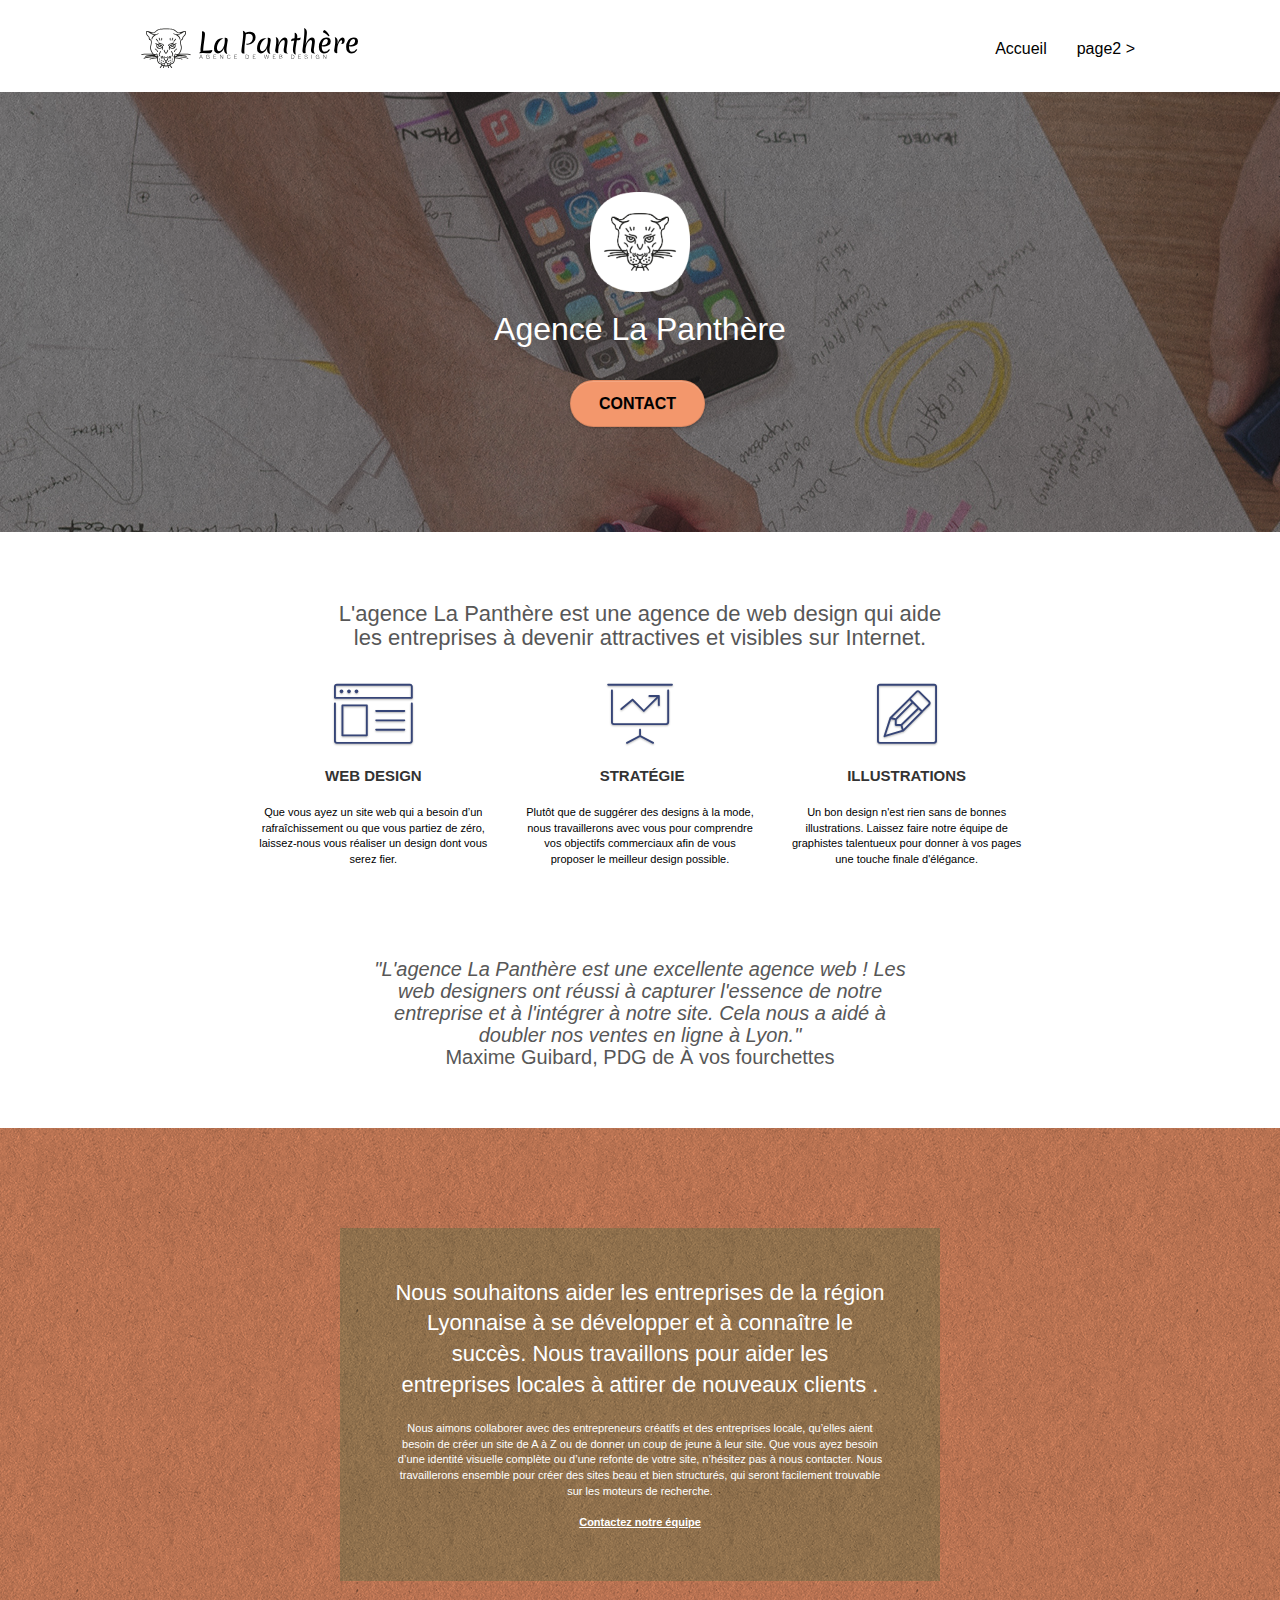
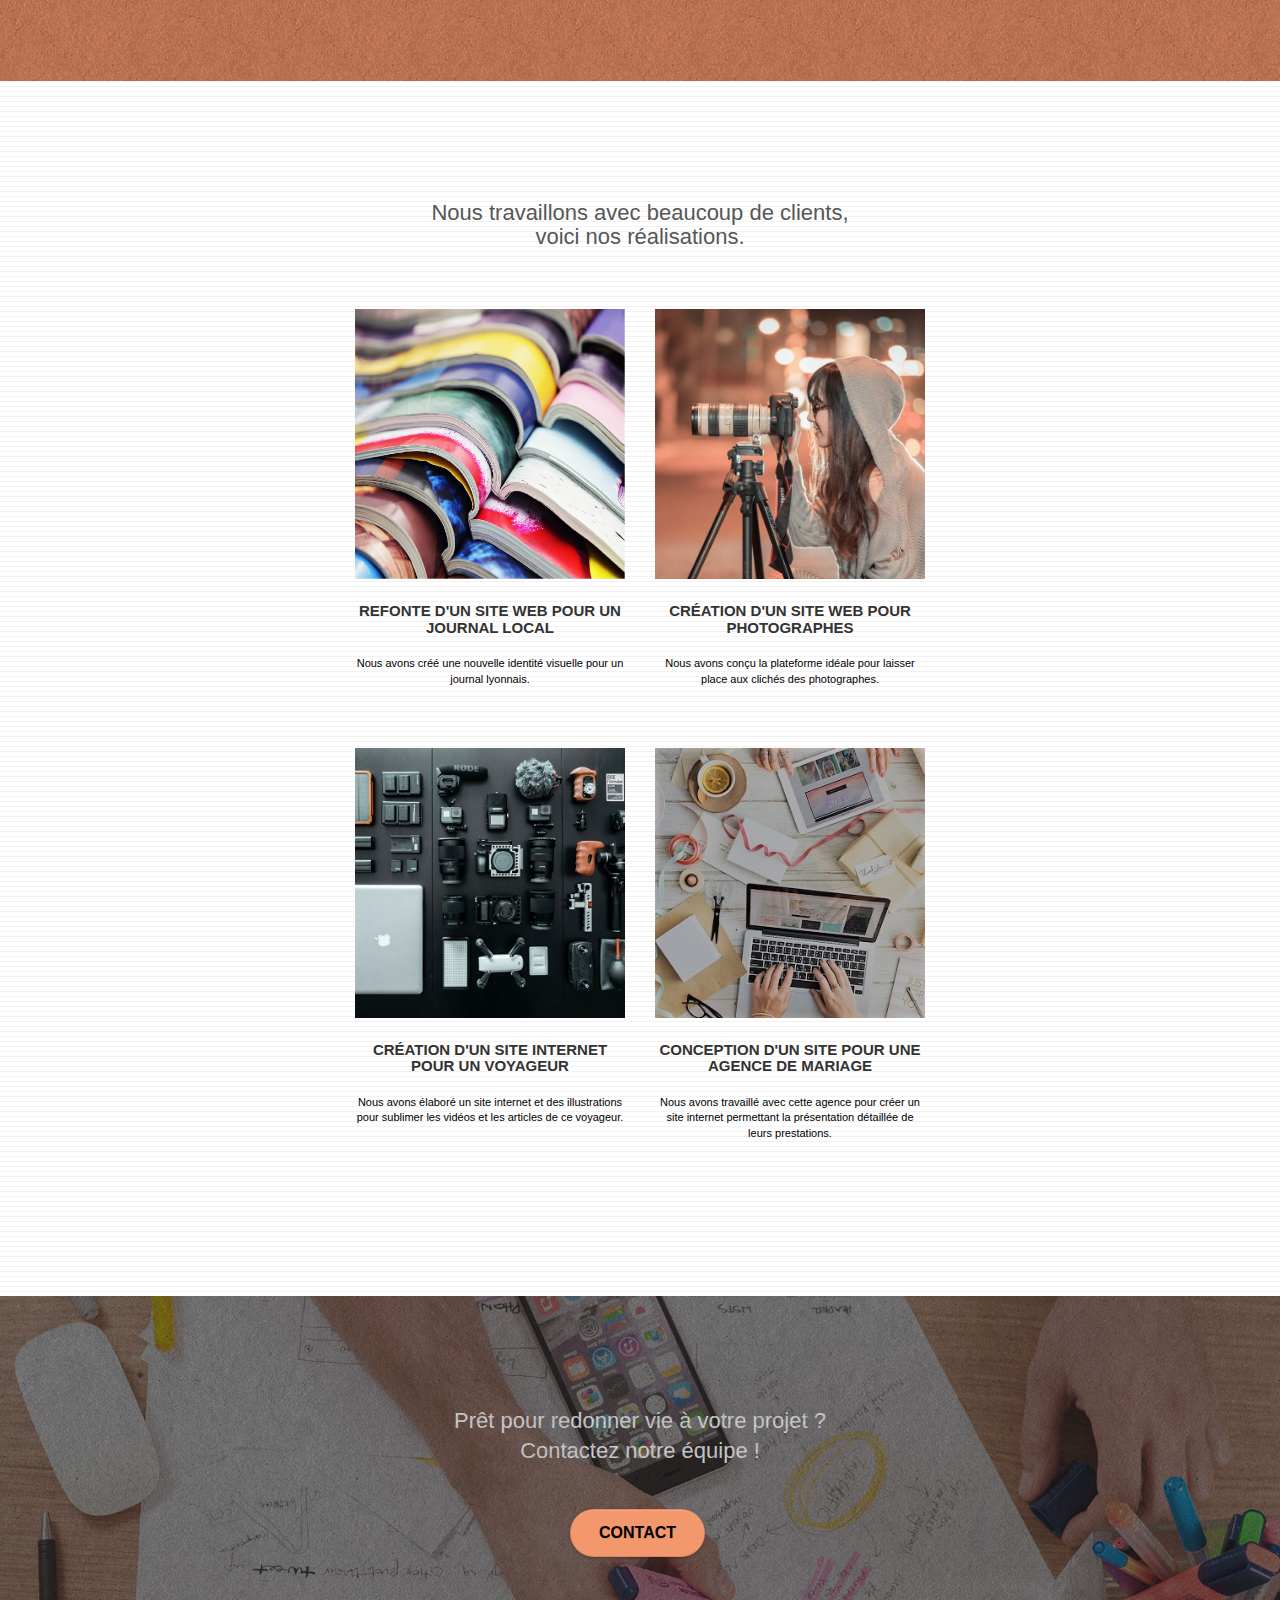
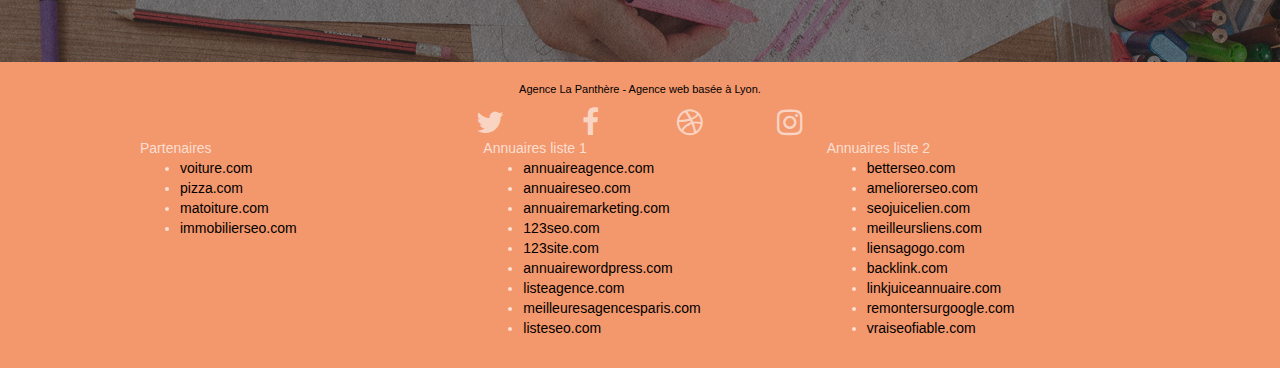
==== commit e27120fc: "change lang, files names, and color white" ====
--- a/index.html
+++ b/index.html
@@ -1,5 +1,5 @@
 <!DOCTYPE html>
-<html lang="Default">
+<html lang="fr">
       <head>
             <meta charset="utf-8" />
             <meta
@@ -35,7 +35,7 @@
                               <nav class="navbar row">
                                     <div class="navbar-header">
                                           <a class="navbar-brand" href="index.html"
-                                                ><img src="img/agence-la-panthere-monochrome.svg" alt="Logo de l'agence La Panthère" height="40"
+                                                ><img src="img/agence-la-panthere-monochrome.svg" alt="Logo de l'agence web La Panthère" height="40"
                                           /></a>
                                           <button
                                                 id="nav-toggle"
@@ -73,7 +73,7 @@
                                                 src="img/logo.png"
                                                 class="center-block image-resize-mode"
                                                 width="100"
-                                                alt="Logo de l'agence La Panthère"
+                                                alt="Logo de l'agence web La Panthère"
                                           />
                                           <h1 class="text-center hero-bloc-text tc-white">Agence La Panthère</h1>
                                           <div class="text-center">
--- a/style.css
+++ b/style.css
@@ -795,7 +795,7 @@
 }
 
 .tc-white {
-      color: #f3976c !important;
+      color: #ffffff !important;
 }
 
 .btn-atomic-tangerine {
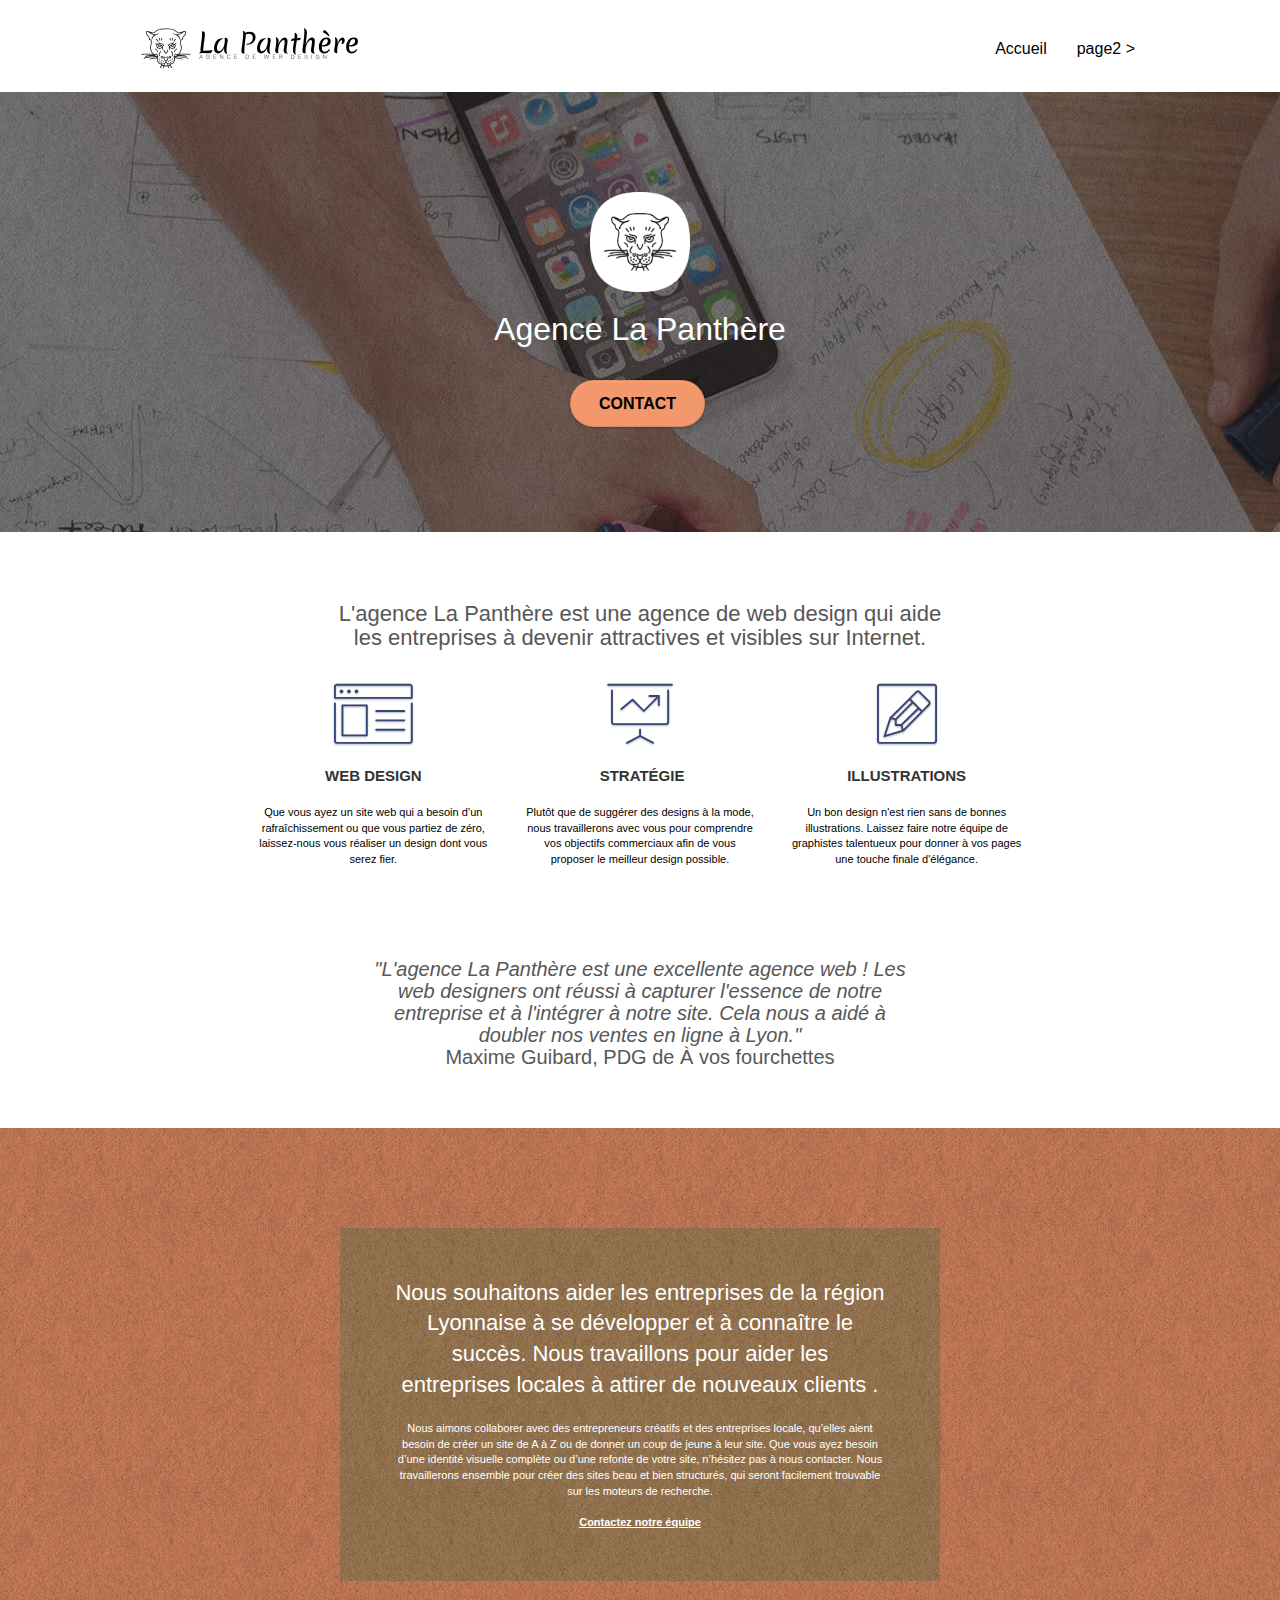
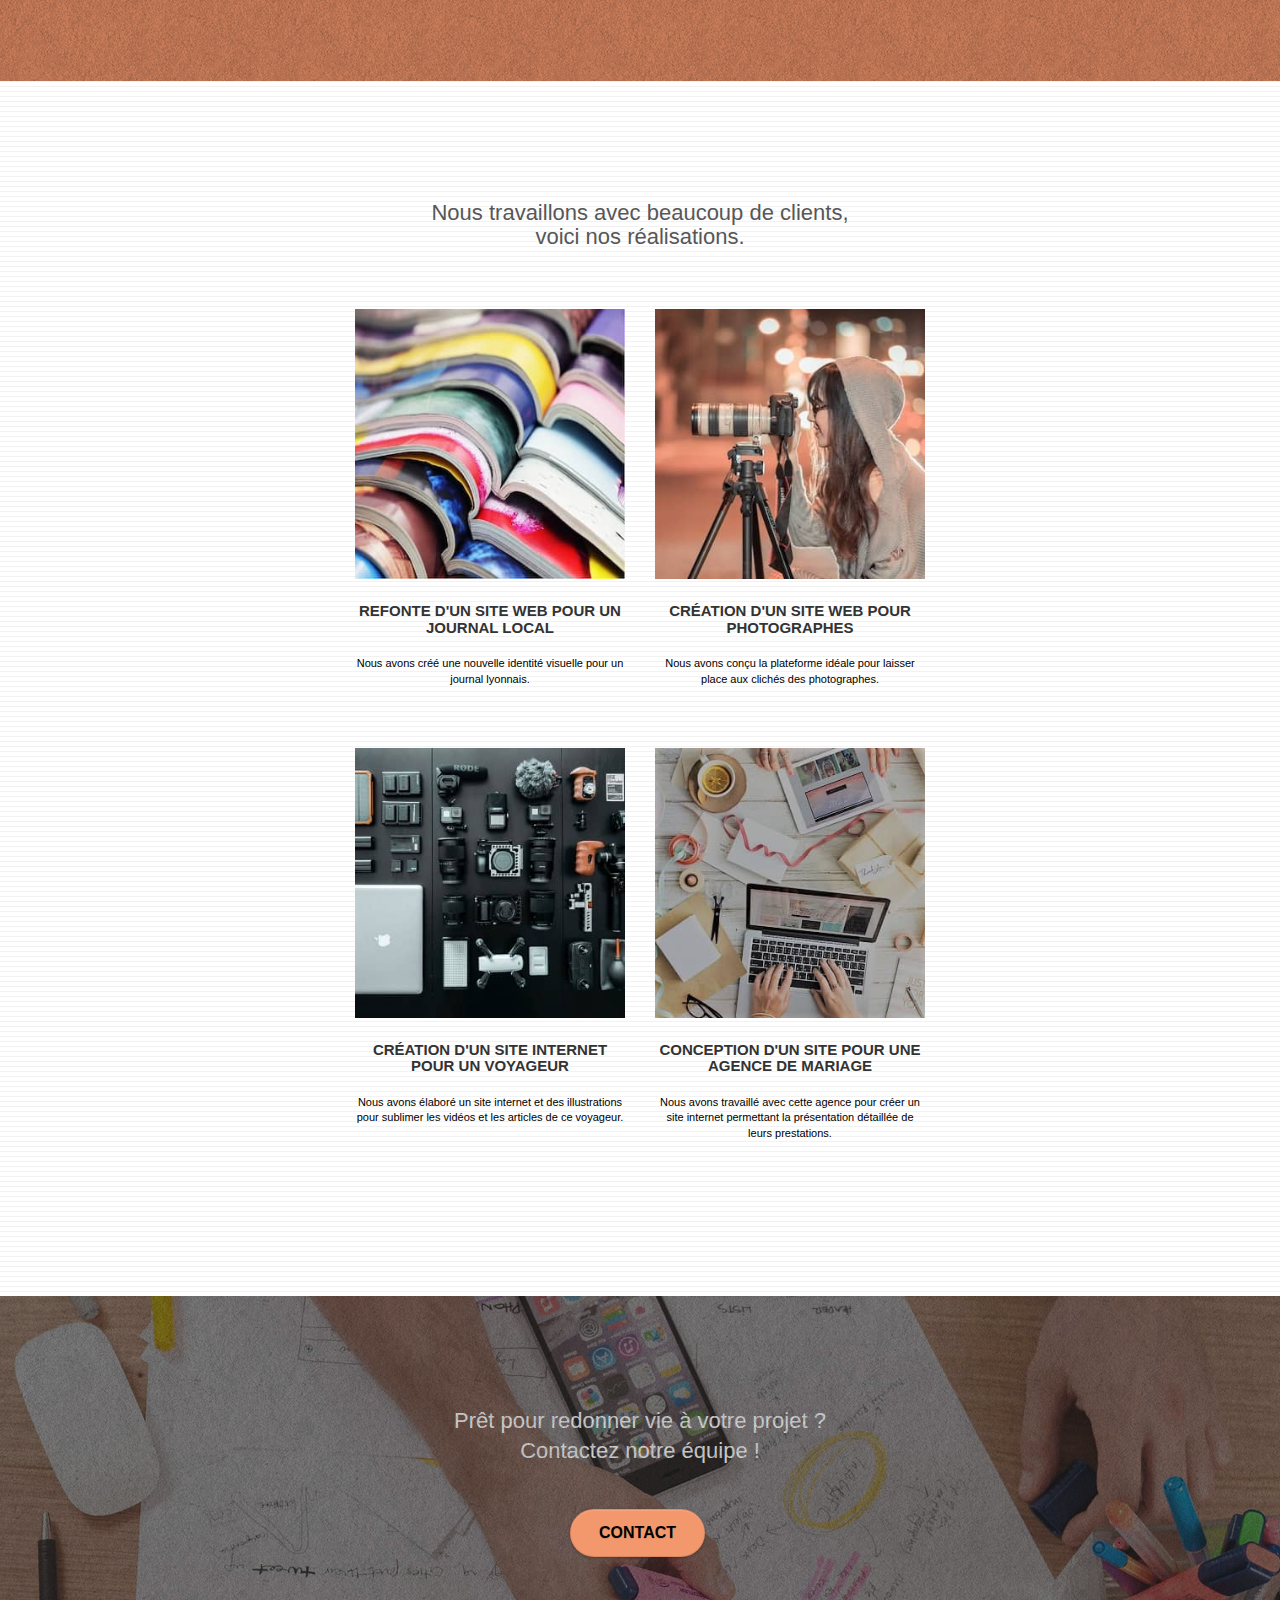
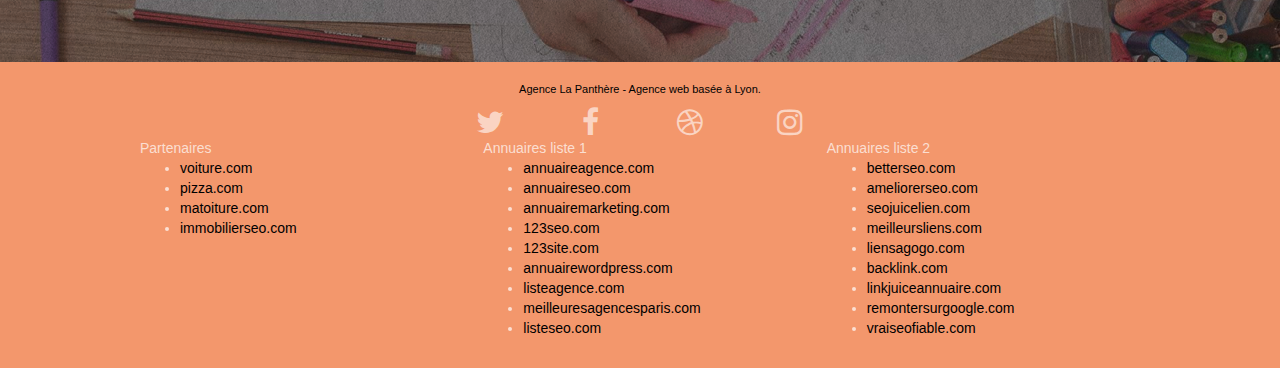
==== commit 405c68a6: "images reduction + robot.txt and sitemap" ====
--- a/index.html
+++ b/index.html
@@ -187,11 +187,14 @@
                                     <div class="col-sm-6">
                                           <a
                                                 href="#"
-                                                data-lightbox="img/1.jpg"
+                                                data-lightbox="img/site-web-journal-local.jpg"
                                                 data-gallery-id="gallery-1"
                                                 data-caption="Refonte d'un site web pour un journal local"
                                                 data-frame="snapshot-lb"
-                                                ><img src="img/1.jpg" alt="Tas de magazines" class="img-responsive portfolio-thumb"
+                                                ><img
+                                                      src="img/site-web-journal-local.jpg"
+                                                      alt="Tas de magazines"
+                                                      class="img-responsive portfolio-thumb"
                                           /></a>
                                           <h3 class="mg-md text-center">Refonte d'un site web pour un journal local</h3>
                                           <p class="text-center">Nous avons créé une nouvelle identité visuelle pour un journal lyonnais.</p>
@@ -199,12 +202,12 @@
                                     <div class="col-sm-6">
                                           <a
                                                 href="#"
-                                                data-lightbox="img/2.jpg"
+                                                data-lightbox="img/site-web-pour-photgraphes.jpg"
                                                 data-gallery-id="gallery-1"
                                                 data-caption="Création d'un site web pour photographes"
                                                 data-frame="snapshot-lb"
                                                 ><img
-                                                      src="img/2.jpg"
+                                                      src="img/site-web-pour-photgraphes.jpg"
                                                       class="img-responsive portfolio-thumb"
                                                       alt="Une personne qui prend une photographie"
                                           /></a>
@@ -218,12 +221,12 @@
                                     <div class="col-sm-6">
                                           <a
                                                 href="#"
-                                                data-lightbox="img/3.bmp"
+                                                data-lightbox="img/site-internet-pour-voyageurs.jpg"
                                                 data-gallery-id="gallery-1"
                                                 data-caption="Création d'un site internet pour un voyageur"
                                                 data-frame="snapshot-lb"
                                                 ><img
-                                                      src="img/3.bmp"
+                                                      src="img/site-internet-pour-voyageurs.jpg"
                                                       class="img-responsive portfolio-thumb"
                                                       alt="Équipements audio-visuel, appareils photos, objectifs, drônes."
                                           /></a>
@@ -236,12 +239,12 @@
                                     <div class="col-sm-6">
                                           <a
                                                 href="#"
-                                                data-lightbox="img/4.bmp"
+                                                data-lightbox="img/site-internet-pour-agence-de-mariage.jpg"
                                                 data-gallery-id="gallery-1"
                                                 data-caption="Conception d'un site pour une agence de mariage"
                                                 data-frame="snapshot-lb"
                                                 ><img
-                                                      src="img/4.bmp"
+                                                      src="img/site-internet-pour-agence-de-mariage.jpg"
                                                       class="img-responsive portfolio-thumb"
                                                       alt="Deux personnes qui travaillent sur un bureau"
                                           /></a>
--- a/style.css
+++ b/style.css
@@ -842,7 +842,7 @@
 }
 
 .bg-presentation {
-      background-image: url("img/image-de-presentation.bmp");
+      background-image: url("img/image-de-presentation.jpg");
 }
 
 @media (max-width: 1024px) {
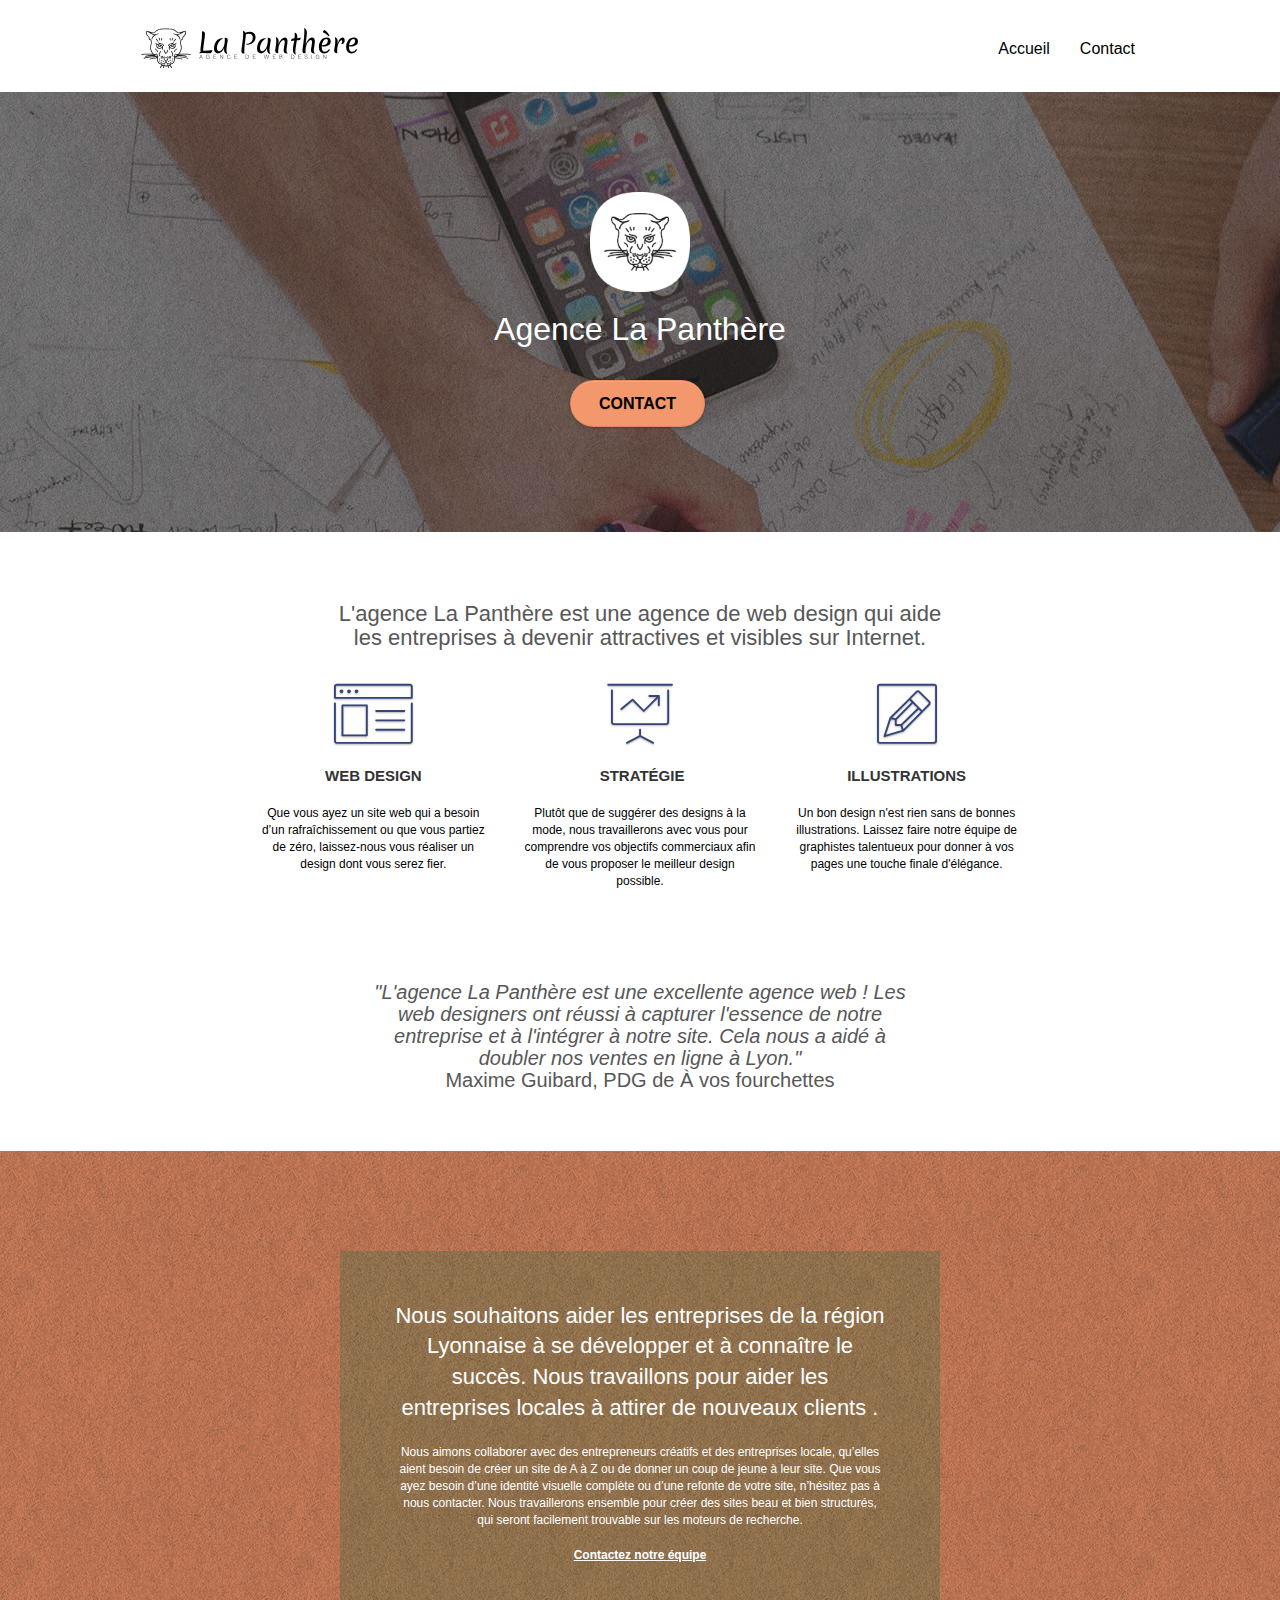
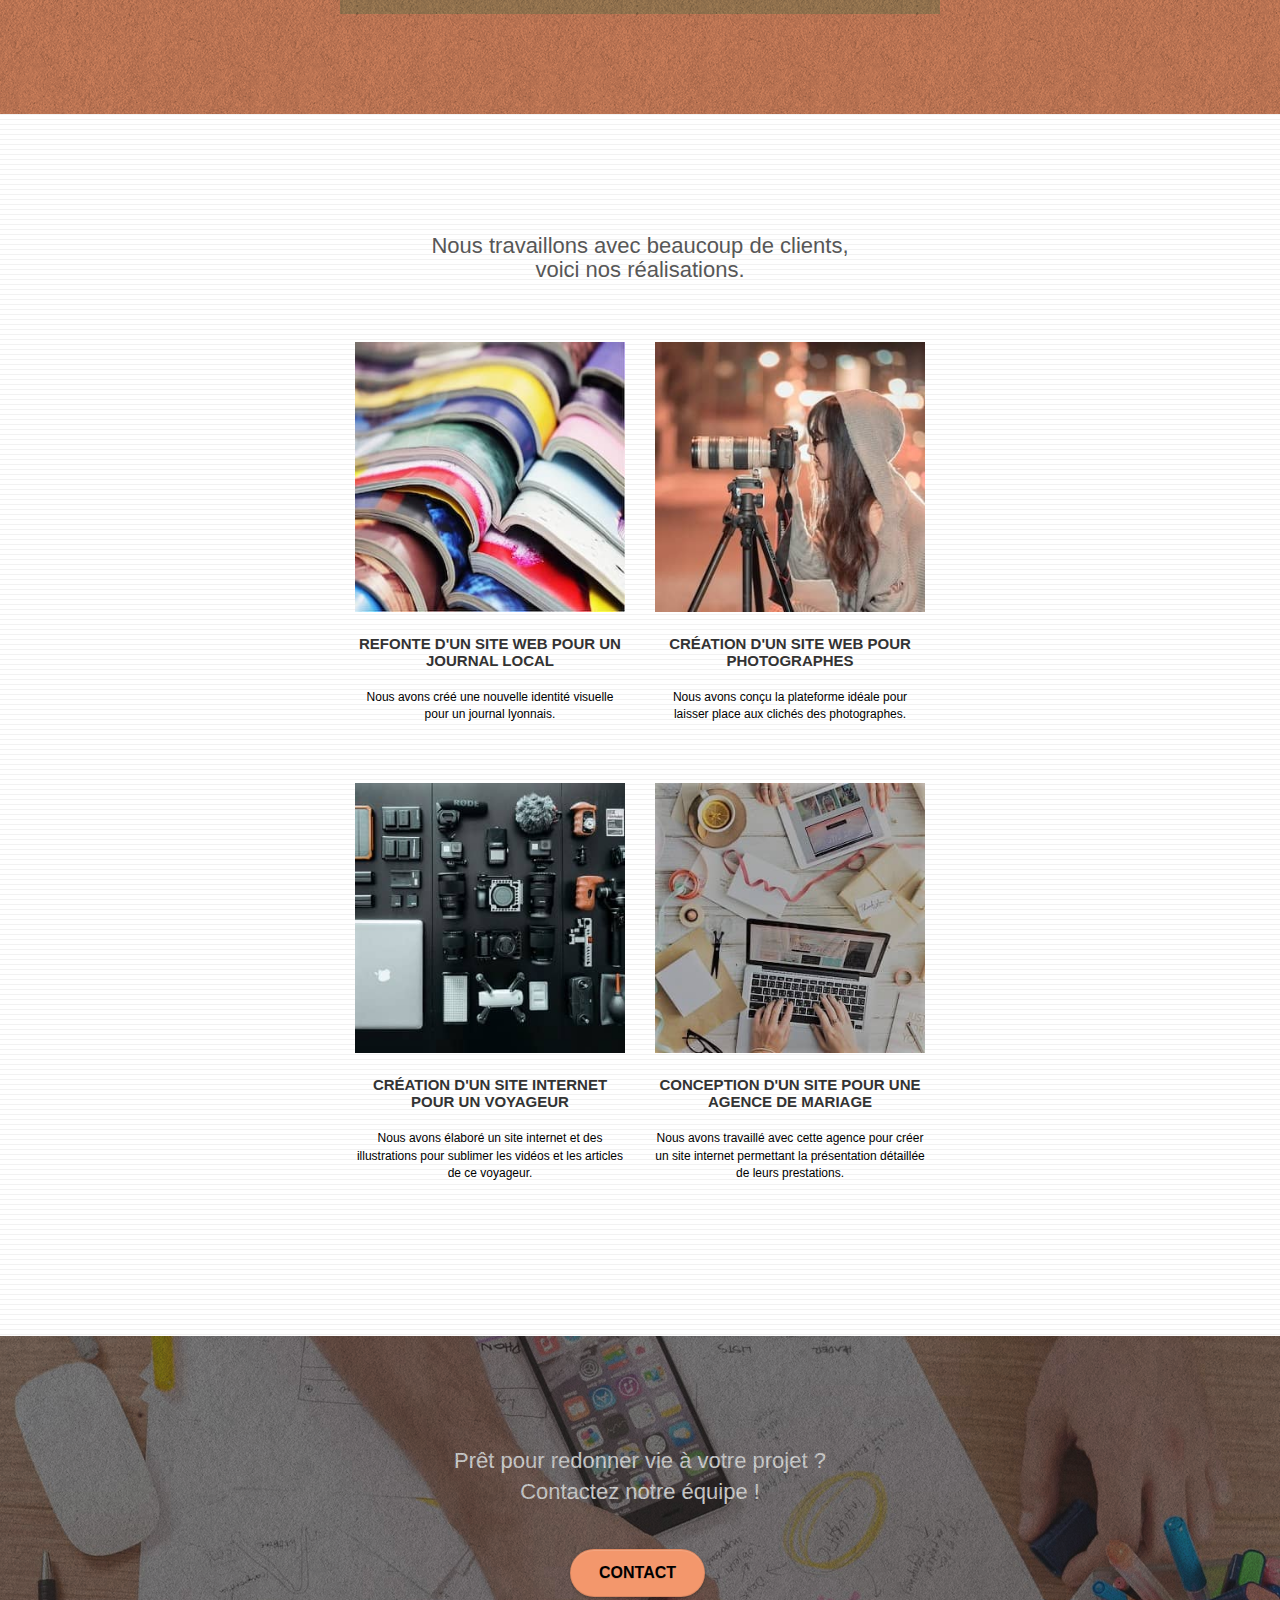
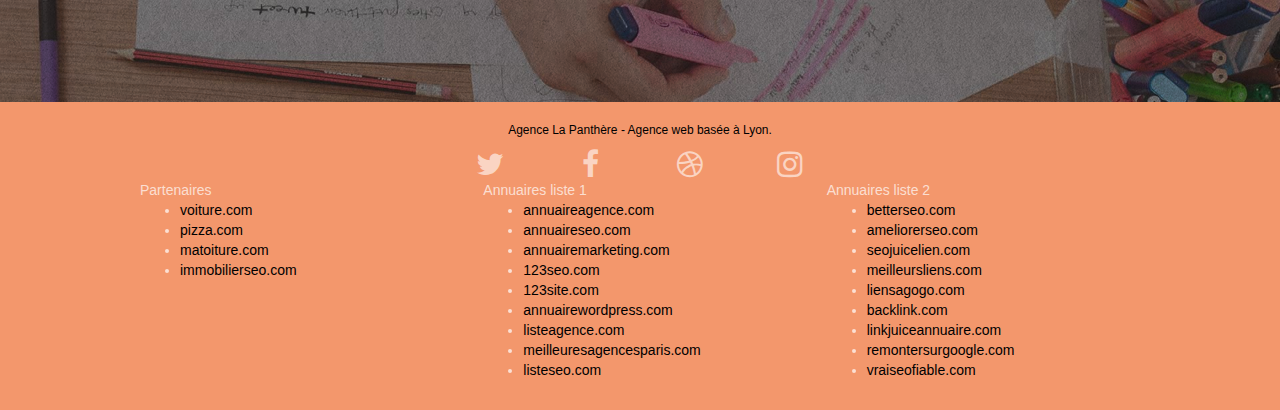
==== commit cdd4eb7f: "change page2 name to contact" ====
--- a/index.html
+++ b/index.html
@@ -55,7 +55,7 @@
                                                 </li>
                                                 <li></li>
                                                 <li>
-                                                      <a href="page2.html">page2 &gt;</a>
+                                                      <a href="contact.html">Contact</a>
                                                 </li>
                                           </ul>
                                     </div>
@@ -77,7 +77,7 @@
                                           />
                                           <h1 class="text-center hero-bloc-text tc-white">Agence La Panthère</h1>
                                           <div class="text-center">
-                                                <a href="page2.html" class="btn btn-lg btn-clean btn-rd cta-hero btn-atomic-tangerine" id="cta-hero"
+                                                <a href="contact.html" class="btn btn-lg btn-clean btn-rd cta-hero btn-atomic-tangerine" id="cta-hero"
                                                       >Contact</a
                                                 >
                                           </div>
@@ -162,7 +162,7 @@
                                                 besoin de créer un site de A à Z ou de donner un coup de jeune à leur site. Que vous ayez besoin d’une
                                                 identité visuelle complète ou d’une refonte de votre site, n’hésitez pas à nous contacter. Nous
                                                 travaillerons ensemble pour créer des sites beau et bien structurés, qui seront facilement trouvable
-                                                sur les moteurs de recherche. <br /><br /><a class="ltc-white bold-link" href="page2.html"
+                                                sur les moteurs de recherche. <br /><br /><a class="ltc-white bold-link" href="contact.html"
                                                       >Contactez notre équipe</a
                                                 ><br />
                                           </p>
@@ -265,7 +265,7 @@
                               <div class="row">
                                     <h2 class="mg-md text-center ltc-white">Prêt pour redonner vie à votre projet ?<br />Contactez notre équipe !</h2>
                                     <div class="col-sm-12 text-center">
-                                          <a href="page2.html" class="btn btn-atomic-tangerine btn-clean btn-rd btn-lg cta-hero">Contact</a>
+                                          <a href="contact.html" class="btn btn-atomic-tangerine btn-clean btn-rd btn-lg cta-hero">Contact</a>
                                     </div>
                               </div>
                         </div>
--- a/style.css
+++ b/style.css
@@ -697,7 +697,7 @@
 }
 
 p {
-      font-size: 11px;
+      font-size: 12px;
 }
 
 .tight-width-whitespace {
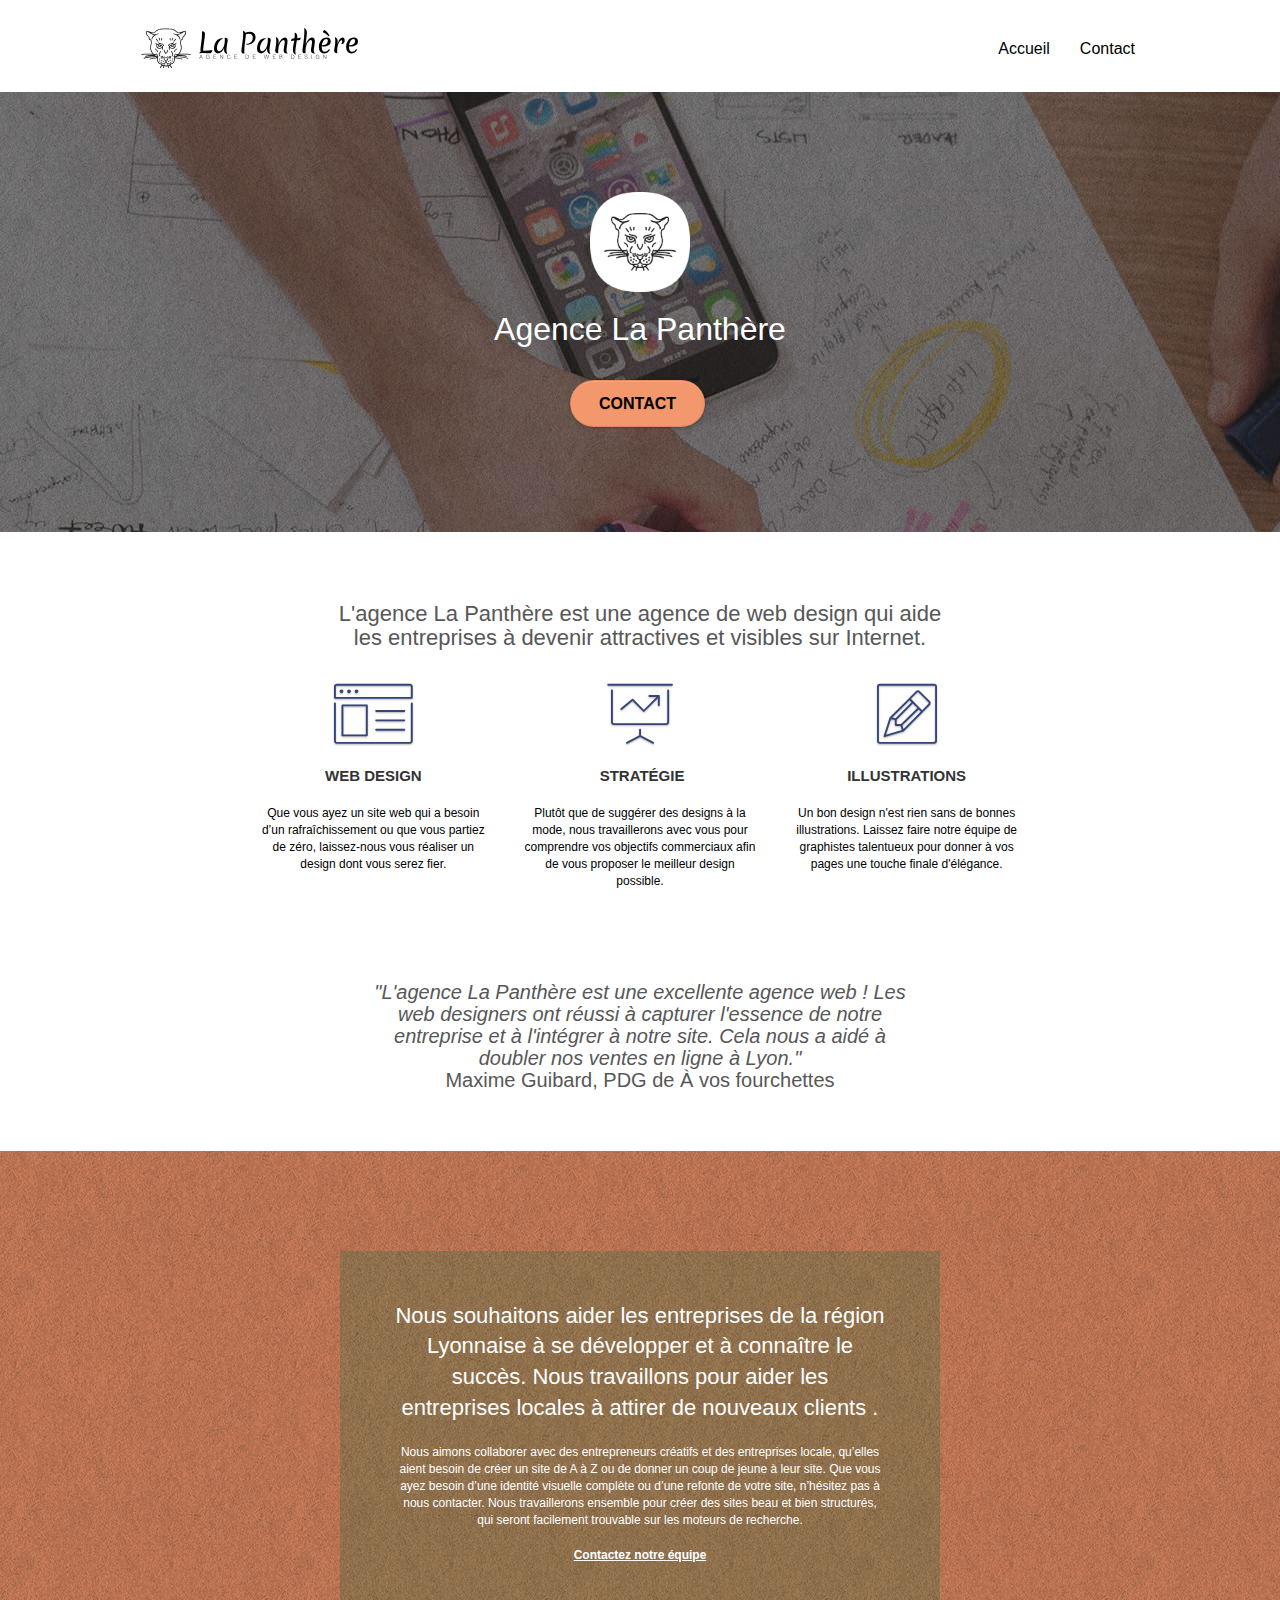
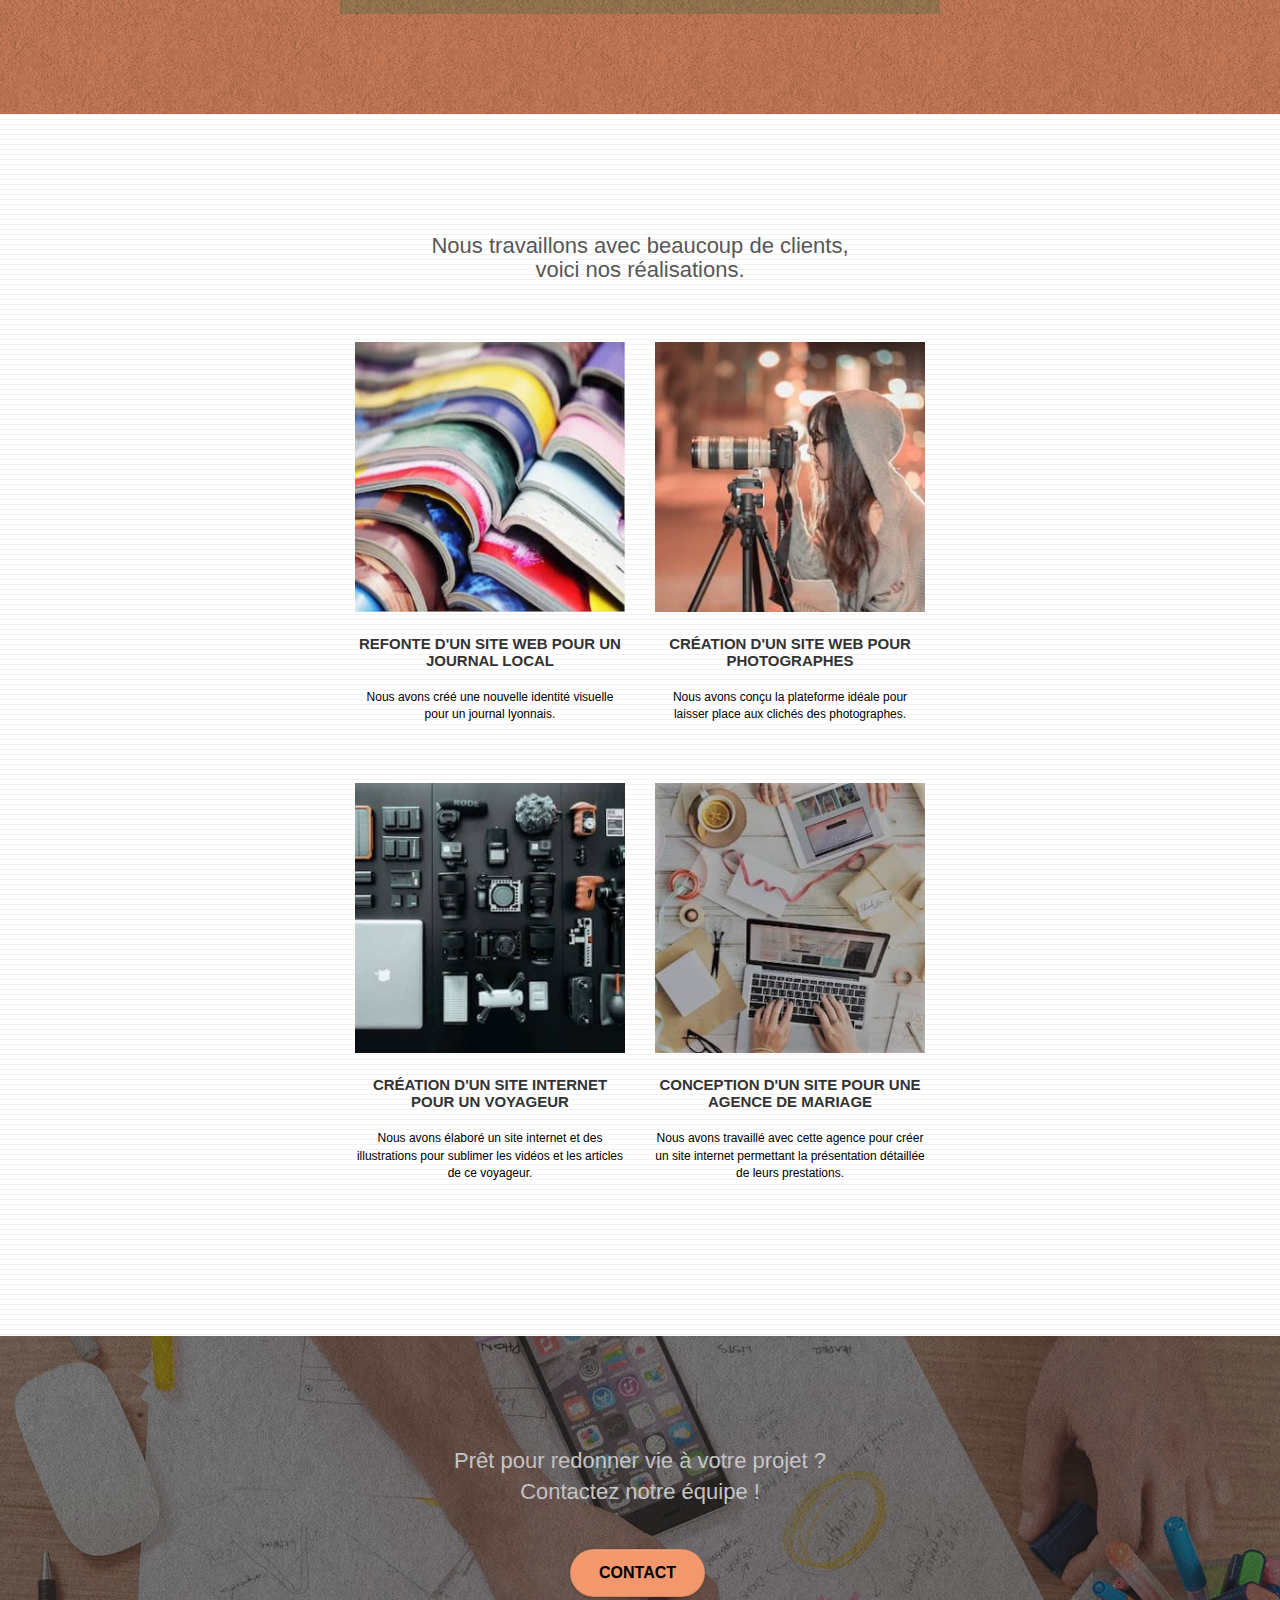
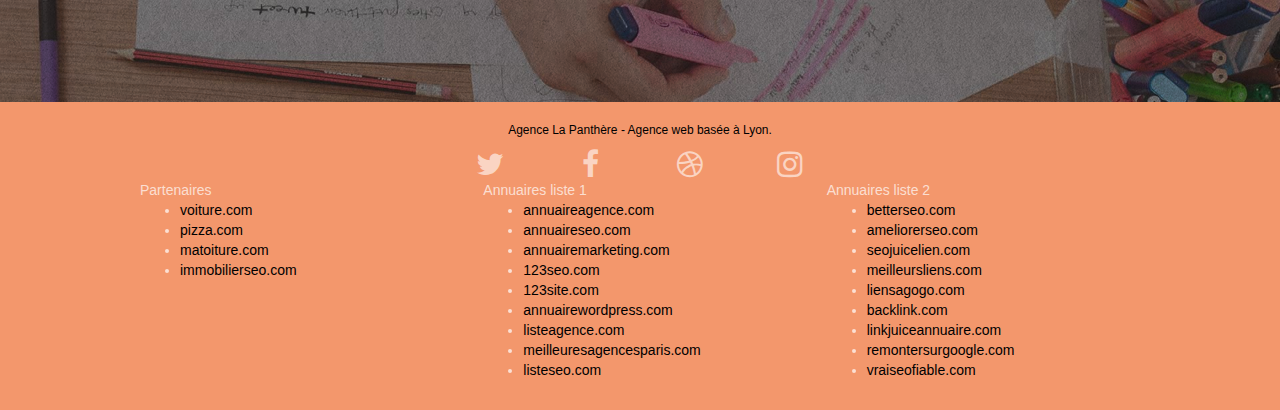
==== commit 868e4de2: "ajout de "Lyon"" ====
--- a/index.html
+++ b/index.html
@@ -4,7 +4,7 @@
             <meta charset="utf-8" />
             <meta
                   name="description"
-                  content="La Panthère : agence web à Paris spécialisée dans la stratégie, le web design, les illustrations et le design de site internet."
+                  content="La Panthère : agence web à Lyon spécialisée dans la stratégie, le web design, les illustrations et le design de site internet."
             />
             <meta name="viewport" content="width=device-width, initial-scale=1.0, viewport-fit=cover" />
             <link rel="shortcut icon" type="image/png" href="favicon.jpg" />
--- a/style.css
+++ b/style.css
@@ -868,13 +868,13 @@
       }
 }
 
-@media only screen and (min-device-width: 768px) and (max-device-width: 1024px) and (orientation: landscape) {
+@media only screen and (min-width: 768px) and (max-width: 1024px) and (orientation: landscape) {
       .b-parallax {
             background-attachment: scroll;
       }
 }
 
-@media only screen and (min-device-width: 1024px) and (max-device-width: 1366px) and (-webkit-min-device-pixel-ratio: 1.5) {
+@media only screen and (min-width: 1024px) and (max-width: 1366px) and (-webkit-min-device-pixel-ratio: 1.5) {
       .b-parallax {
             background-attachment: scroll;
       }
@@ -892,10 +892,7 @@
             overflow-x: hidden;
             position: relative;
       }
-      .bloc {
-            padding-left: constant(safe-area-inset-left);
-            padding-right: constant(safe-area-inset-right);
-      }
+
       .bloc-group,
       .bloc-group .bloc {
             display: block;
@@ -904,8 +901,6 @@
       .bloc-fill-screen .fill-bloc-top-edge,
       .bloc-fill-screen .fill-bloc-bottom-edge {
             padding: 0 20px;
-            padding-left: constant(safe-area-inset-left);
-            padding-right: constant(safe-area-inset-right);
       }
 }
 
